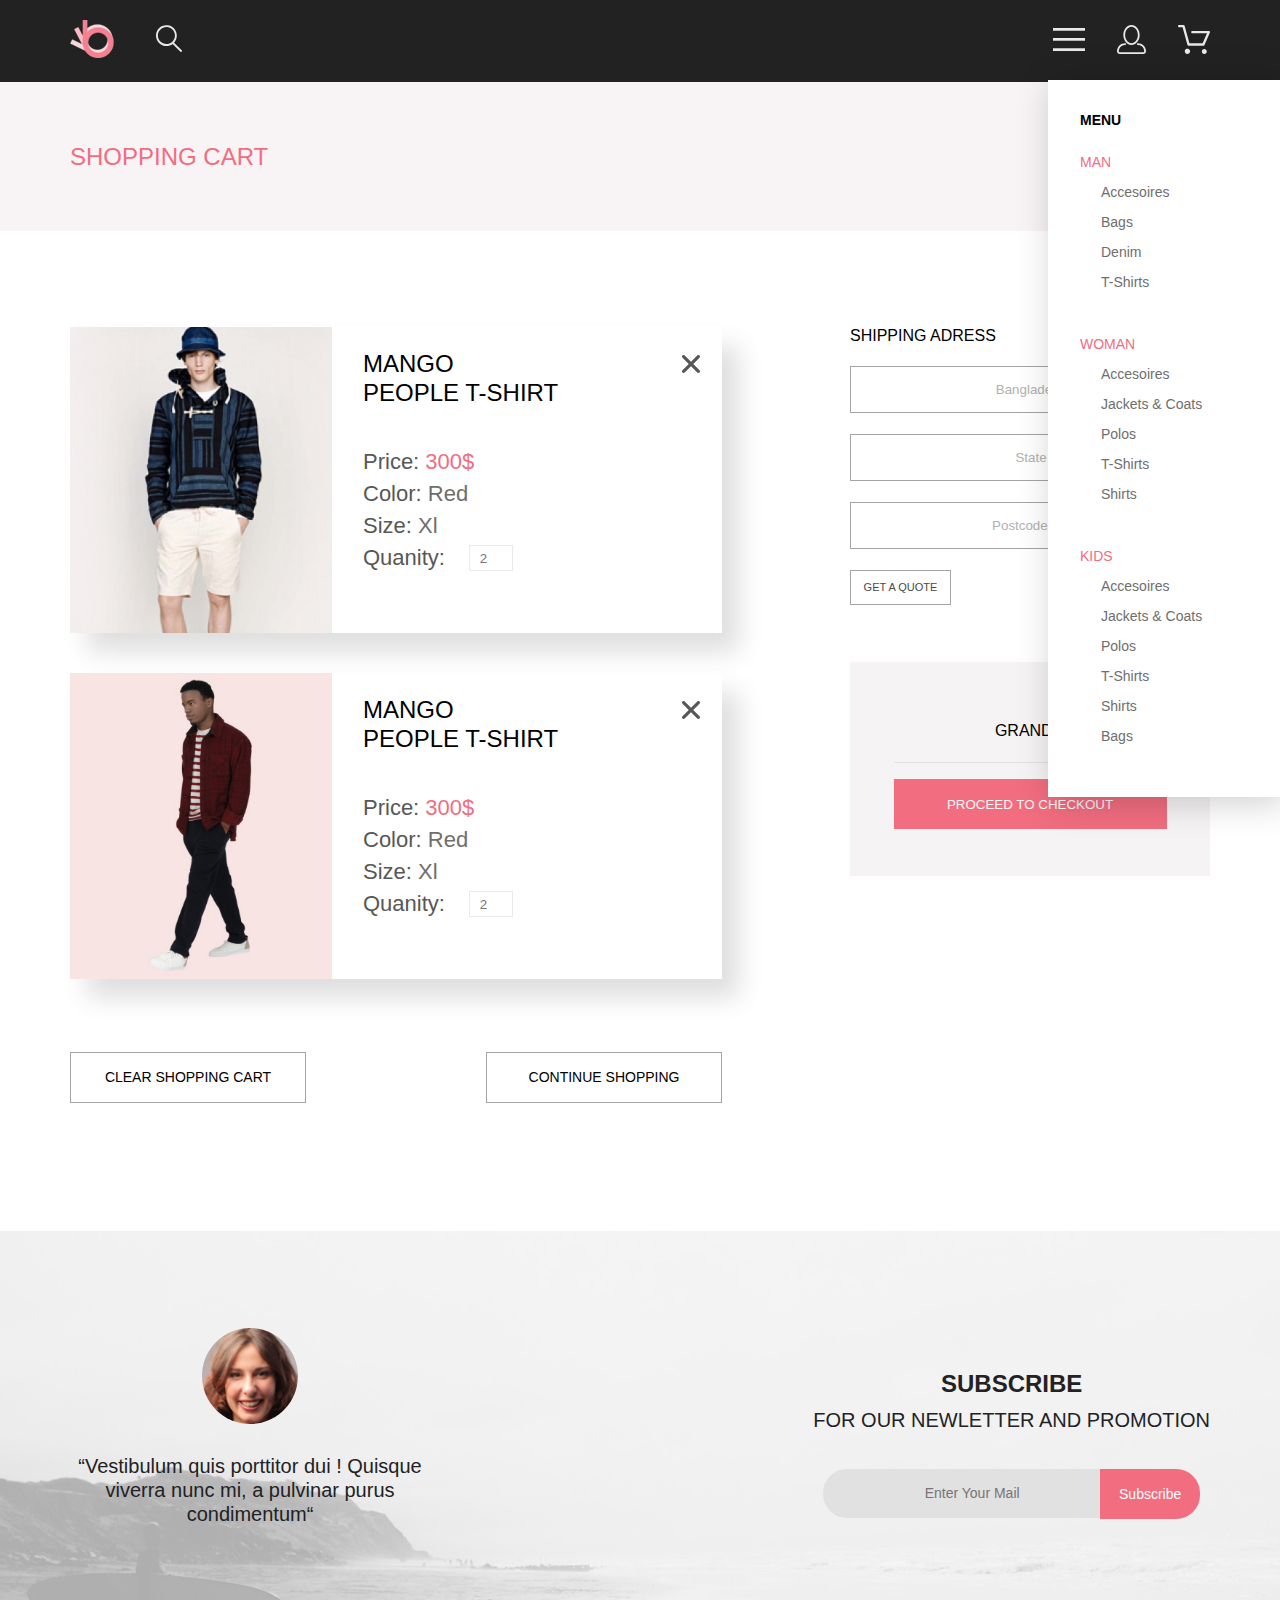
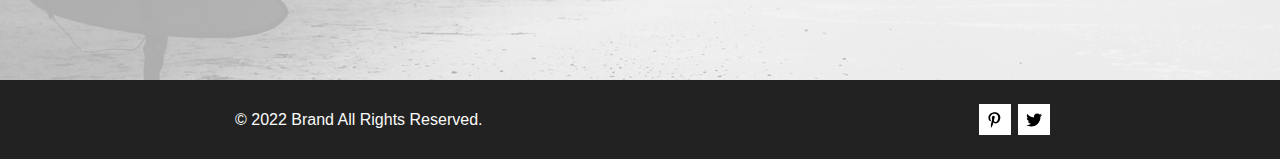
==== cart.html @ 0bb0015e "cart page done" ====
<!DOCTYPE html>
<html lang="en">

<head>
    <meta charset="UTF-8">
    <meta http-equiv="X-UA-Compatible" content="IE=edge">
    <meta name="viewport" content="width=device-width, initial-scale=1.0">
    <title>Cart</title>
    <link rel="stylesheet" href="style.css">
</head>

<body>
    <div class="box-content">
        <header class="header center">
            <div class="header__left"><a href="index.html" class="logo"><img src="img/header_logo.svg" alt=""></a><a
                    href="#" class="search"><img src="img/header_search.svg" alt=""></a></div>
            <div class="header__right">
                <div class="burger-menu-icon"><label for="burger"><img src="img/logo-burger-menu.svg"
                            alt="burger"></label><input id="burger" type="checkbox">
                    <nav class="burger__nav">
                        <h3 class="burger__nav__heading">MENU</h3>
                        <div class="burger__nav__box">
                            <div class="burger__nav__item"><a href="#" class="burger__nav__title">MAN</a></div>
                            <ul class="burger__nav__links-list">
                                <li><a class="burger__nav__link" href="#">Accesoires</a></li>
                                <li><a class="burger__nav__link" href="#">Bags</a></li>
                                <li><a class="burger__nav__link" href="#">Denim</a></li>
                                <li><a class="burger__nav__link" href="#">T-Shirts</a></li>
                            </ul>
                        </div>
                        <div class="burger__nav__box">
                            <div class="burger__nav__item"><a href="#" class="burger__nav__title">WOMAN</a></div>
                            <ul class="burger__nav__links-list">
                                <li><a class="burger__nav__link" href="#">Accesoires</a></li>
                                <li><a class="burger__nav__link" href="#">Jackets & Coats</a></li>
                                <li><a class="burger__nav__link" href="#">Polos</a></li>
                                <li><a class="burger__nav__link" href="#">T-Shirts</a></li>
                                <li><a class="burger__nav__link" href="#">Shirts</a></li>
                            </ul>
                        </div>
                        <div class="burger__nav__box">
                            <div class="burger__nav__item"><a href="#" class="burger__nav__title">KIDS</a></div>
                            <ul class="burger__nav__links-list">
                                <li><a class="burger__nav__link" href="#">Accesoires</a></li>
                                <li><a class="burger__nav__link" href="#">Jackets & Coats</a></li>
                                <li><a class="burger__nav__link" href="#">Polos</a></li>
                                <li><a class="burger__nav__link" href="#">T-Shirts</a></li>
                                <li><a class="burger__nav__link" href="#">Shirts</a></li>
                                <li><a class="burger__nav__link" href="#">Bags</a></li>
                            </ul>
                        </div>
                    </nav>
                </div>
                <div class="account-icon"><img src="img/logo-account.svg" alt="account"></div>
                <div class="basket-icon"><img src="img/logo-basket.svg" alt="basket"></div>
            </div>
        </header>
        <section class="top-head center">
            <h2 class="top-head__title">SHOPPING CART</h2>
        </section>
        <div class="cart__content center">
            <div class="cart__content__left">
                <div class="product__add">
                    <section class="product__add__item"><img width="262px" src="img/product-3.jpg" alt="">
                        <div class="product__add__item__info">
                            <div class="product__add__item__info__title"><a href="#"
                                    class="product__add__item__info__link">MANGO <br>PEOPLE T-SHIRT</a></div>
                            <div class="product__add__item__info__filter">
                                <p class="product__add__item__info__filter__category">Price: <span
                                        class="product__add__item__info__filter__condition-price">300$</span></p>
                                <p class="product__add__item__info__filter__category">Color: <span
                                        class="product__add__item__info__filter__condition">Red</span></p>
                                <p class="product__add__item__info__filter__category">Size: <span
                                        class="product__add__item__info__filter__condition">Xl</span></p>
                                <div class="product__add__item__info__filter__quanity">
                                    <p class="product__add__item__info__filter__category">Quanity:</p><input
                                        class="product__add__item__info__filter__quanity__input" type="number"
                                        placeholder="2">
                                </div>
                            </div>
                        </div><a href="#" class="product__add__item__close"><svg width="18" height="18"
                                viewBox="0 0 18 18" fill="none" xmlns="http://www.w3.org/2000/svg">
                                <path
                                    d="M11.2453 9L17.5302 2.71516C17.8285 2.41741 17.9962 2.01336 17.9966 1.59191C17.997 1.17045 17.8299 0.76611 17.5322 0.467833C17.2344 0.169555 16.8304 0.00177586 16.4089 0.00140366C15.9875 0.00103146 15.5831 0.168097 15.2848 0.465848L9 6.75069L2.71516 0.465848C2.41688 0.167571 2.01233 0 1.5905 0C1.16868 0 0.764125 0.167571 0.465848 0.465848C0.167571 0.764125 0 1.16868 0 1.5905C0 2.01233 0.167571 2.41688 0.465848 2.71516L6.75069 9L0.465848 15.2848C0.167571 15.5831 0 15.9877 0 16.4095C0 16.8313 0.167571 17.2359 0.465848 17.5342C0.764125 17.8324 1.16868 18 1.5905 18C2.01233 18 2.41688 17.8324 2.71516 17.5342L9 11.2493L15.2848 17.5342C15.5831 17.8324 15.9877 18 16.4095 18C16.8313 18 17.2359 17.8324 17.5342 17.5342C17.8324 17.2359 18 16.8313 18 16.4095C18 15.9877 17.8324 15.5831 17.5342 15.2848L11.2453 9Z"
                                    fill="#575757" /></svg></a>
                    </section>
                    <section class="product__add__item"><img src="img/product-2.jpg" alt="">
                        <div class="product__add__item__info">
                            <div class="product__add__item__info__title"><a href="#"
                                    class="product__add__item__info__link">MANGO <br>PEOPLE T-SHIRT</a></div>
                            <div class="product__add__item__info__filter">
                                <p class="product__add__item__info__filter__category">Price: <span
                                        class="product__add__item__info__filter__condition-price">300$</span></p>
                                <p class="product__add__item__info__filter__category">Color: <span
                                        class="product__add__item__info__filter__condition">Red</span></p>
                                <p class="product__add__item__info__filter__category">Size: <span
                                        class="product__add__item__info__filter__condition">Xl</span></p>
                                <div class="product__add__item__info__filter__quanity">
                                    <p class="product__add__item__info__filter__category">Quanity:</p><input
                                        class="product__add__item__info__filter__quanity__input" type="number"
                                        placeholder="2">
                                </div>
                            </div>
                        </div><a href="#" class="product__add__item__close"><svg width="18" height="18"
                                viewBox="0 0 18 18" fill="none" xmlns="http://www.w3.org/2000/svg">
                                <path
                                    d="M11.2453 9L17.5302 2.71516C17.8285 2.41741 17.9962 2.01336 17.9966 1.59191C17.997 1.17045 17.8299 0.76611 17.5322 0.467833C17.2344 0.169555 16.8304 0.00177586 16.4089 0.00140366C15.9875 0.00103146 15.5831 0.168097 15.2848 0.465848L9 6.75069L2.71516 0.465848C2.41688 0.167571 2.01233 0 1.5905 0C1.16868 0 0.764125 0.167571 0.465848 0.465848C0.167571 0.764125 0 1.16868 0 1.5905C0 2.01233 0.167571 2.41688 0.465848 2.71516L6.75069 9L0.465848 15.2848C0.167571 15.5831 0 15.9877 0 16.4095C0 16.8313 0.167571 17.2359 0.465848 17.5342C0.764125 17.8324 1.16868 18 1.5905 18C2.01233 18 2.41688 17.8324 2.71516 17.5342L9 11.2493L15.2848 17.5342C15.5831 17.8324 15.9877 18 16.4095 18C16.8313 18 17.2359 17.8324 17.5342 17.5342C17.8324 17.2359 18 16.8313 18 16.4095C18 15.9877 17.8324 15.5831 17.5342 15.2848L11.2453 9Z"
                                    fill="#575757" /></svg></a>
                    </section>
                </div>
                <div class="cart__content__left__buttons">
                    <div class="cart__content__left__buttons__button">CLEAR SHOPPING CART</div>
                    <div class="cart__content__left__buttons__button">CONTINUE SHOPPING</div>
                </div>
            </div>
            <div class="cart__content__right">
                <section class="address__info">
                    <div class="addres__info__title">SHIPPING ADRESS</div>
                    <input class="address__info__input" type="text" placeholder="Bangladesh">
                    <input class="address__info__input" type="text" placeholder="State">
                    <input class="address__info__input" type="text" placeholder="Postcode/Zip">
                    <button class="address__info__button">GET A QUOTE</button>
                </section>
                <section class="final__score">
                    <div class="final__score__info">
                        <div class="final__score__info__sub__total">
                            <div class="final__score__info__sub__total__text">SUB TOTAL</div>
                            <div class="final__score__info__sub__total__amount">$900</div>
                        </div>
                        <div class="final__score__info__grand__total">
                            <div class="final__score__info__grand__total__text">GRAND TOTAL</div>
                            <div class="final__score__info__grand__total__amount">$900</div>
                        </div>
                    </div>
                    <button class="final__score__button">PROCEED TO CHECKOUT</button>
                </section>
            </div>
        </div>
        <footer class="footer__wrapper">
            <div class="subscribe center">
                <figure class="author"><img class="author_image" src="img/author_img.svg" alt="author">
                    <figcaption>
                        <p class="author__text">“Vestibulum quis porttitor dui ! Quisque viverra nunc mi,
                            a pulvinar purus condimentum“</p>
                    </figcaption>
                </figure>
                <div class="subscribe__info">
                    <h1 class="subscribe__info__title">SUBSCRIBE</h1>
                    <h1 class="subscribe__info__text">FOR OUR NEWLETTER AND PROMOTION</h1>
                    <div class="subscribe__text-field">
                        <div class="subscribe__text-field__group"><input class="subscribe__text-field__input"
                                type="email" required placeholder="Enter Your Mail"><button
                                class="subscribe__text-field__btn" type="button">Subscribe</button></div>
                    </div>
                </div>
            </div>
            <div class="contacts">
                <p class="contacts__copyright">© 2022 Brand All Rights Reserved.</p>
                <div class="contacts__social__icons"><a href="#" class="social__icon_link">
                        <div class="social_icon_background"><svg class="social_icon" width="13" height="16"
                                viewBox="0 0 13 16" fill="none" xmlns="http://www.w3.org/2000/svg">
                                <path
                                    d="M6.7402 0.203125C3.55552 0.203125 0.408081 2.34063 0.408081 5.8C0.408081 8 1.63726 9.25 2.38221 9.25C2.68951 9.25 2.86643 8.3875 2.86643 8.14375C2.86643 7.85313 2.13079 7.23438 2.13079 6.025C2.13079 3.5125 4.03043 1.73125 6.48878 1.73125C8.60259 1.73125 10.167 2.94062 10.167 5.1625C10.167 6.82187 9.50585 9.93437 7.3641 9.93437C6.59121 9.93437 5.93006 9.37187 5.93006 8.56563C5.93006 7.38438 6.74951 6.24062 6.74951 5.02187C6.74951 2.95312 3.83487 3.32812 3.83487 5.82812C3.83487 6.35313 3.90006 6.93437 4.13286 7.4125C3.70451 9.26875 2.82919 12.0344 2.82919 13.9469C2.82919 14.5375 2.91299 15.1188 2.96886 15.7094C3.0744 15.8281 3.02163 15.8156 3.18304 15.7563C4.74744 13.6 4.69157 13.1781 5.39928 10.3562C5.78107 11.0875 6.76814 11.4812 7.55034 11.4812C10.8468 11.4812 12.3274 8.24688 12.3274 5.33125C12.3274 2.22813 9.66415 0.203125 6.7402 0.203125Z"
                                    fill="black" /></svg></div>
                    </a><a href="#" class="social__icon_link">
                        <div class="social_icon_background"><svg class="social_icon" width="17" height="14"
                                viewBox="0 0 17 14" fill="none" xmlns="http://www.w3.org/2000/svg">
                                <path
                                    d="M14.4181 3.74107C14.4281 3.88319 14.4281 4.02535 14.4281 4.16747C14.4281 8.50247 11.1509 13.4974 5.16096 13.4974C3.31558 13.4974 1.60132 12.9593 0.159302 12.0253C0.421495 12.0558 0.673569 12.0659 0.94585 12.0659C2.46851 12.0659 3.8702 11.5482 4.98953 10.6649C3.5576 10.6345 2.3576 9.69031 1.94415 8.39081C2.14585 8.42125 2.34751 8.44156 2.5593 8.44156C2.85172 8.44156 3.14418 8.40094 3.41643 8.32991C1.92401 8.02531 0.80465 6.70553 0.80465 5.11163V5.07103C1.23824 5.31469 1.74249 5.46697 2.2769 5.48725C1.39959 4.89841 0.824826 3.89335 0.824826 2.75628C0.824826 2.14716 0.98614 1.58878 1.26851 1.10147C2.87187 3.09131 5.28195 4.39078 7.98443 4.53294C7.93403 4.28928 7.90376 4.0355 7.90376 3.78169C7.90376 1.97457 9.35586 0.502502 11.1609 0.502502C12.0987 0.502502 12.9457 0.89844 13.5407 1.53803C14.2768 1.39591 14.9827 1.12178 15.6079 0.746159C15.3659 1.5076 14.8516 2.14719 14.176 2.55325C14.8315 2.48222 15.4668 2.29944 16.0516 2.04566C15.608 2.69538 15.0533 3.27403 14.4181 3.74107V3.74107Z"
                                    fill="black" /></svg></div>
                    </a></div>
            </div>
        </footer>
    </div>
</body>

</html>
---- style.css ----
* {
  margin: 0;
  padding: 0;
}

img {
  max-width: 100%;
}

a {
  text-decoration: none;
}

body {
  font-family: "Lato", sans-serif;
}

summary {
  display: block;
}

summary::-webkit-details-marker {
  display: none;
}

.box-content {
  overflow: hidden;
}

.center {
  padding-left: calc(50% - 570px);
  padding-right: calc(50% - 570px);
}

.header {
  background-color: #222;
  padding-top: 20px;
  padding-bottom: 20px;
  display: flex;
  flex-wrap: wrap;
  justify-content: space-between;
  position: relative;
}
.header__left {
  gap: 41px;
  display: flex;
  align-items: center;
}
.header__right {
  display: flex;
  align-items: center;
  gap: 32px;
}

#burger {
  position: absolute;
  left: -999999px;
  visibility: hidden;
}
#burger:checked ~ .burger__nav {
  right: -232px;
}

.burger__nav {
  background: #FFFFFF;
  box-shadow: 6px 4px 35px rgba(0, 0, 0, 0.21);
  width: 232px;
  padding: 32px;
  box-sizing: border-box;
  z-index: 1;
  position: absolute;
  top: 80px;
  right: 0;
  transition: right 0.3s;
}
.burger__nav__heading {
  font-style: normal;
  font-weight: 700;
  font-size: 14px;
  line-height: 17px;
  color: #000;
}
.burger__nav__box {
  padding-top: 24px;
  padding-bottom: 20px;
  display: flex;
  flex-direction: column;
  gap: 12px;
}
.burger__nav__title {
  font-style: normal;
  font-weight: 400;
  font-size: 14px;
  line-height: 17px;
  color: #F16D7F;
}
.burger__nav__links-list {
  list-style-type: none;
  display: flex;
  gap: 12px;
  flex-direction: column;
}
.burger__nav__link {
  font-weight: 400;
  font-size: 14px;
  line-height: 17px;
  color: #6F6E6E;
  padding-left: 21px;
}
.burger__nav__link:hover {
  color: #F16D7F;
}

.top__info {
  padding-left: calc(50% - 800px);
  padding-right: calc(50% - 800px);
  background: #F1E4E6;
  display: flex;
  justify-content: center;
  align-items: center;
  flex-wrap: wrap;
}

.brand-box {
  border-left: 12px solid #F16D7F;
  padding-left: 16px;
}
.brand-box__name {
  font-style: normal;
  font-weight: 900;
  font-size: 48px;
  line-height: 58px;
}
.brand-box__text {
  font-style: normal;
  font-weight: 700;
  font-size: 45px;
  line-height: 58px;
}

.colored {
  color: #F16D7F;
}

.sale__content {
  padding-top: 65px;
  padding-bottom: 96px;
  background: white;
  display: grid;
  grid-template-columns: repeat(3, 1fr);
  gap: 30px;
}

.sale__item {
  height: 260px;
  display: flex;
  flex-direction: column;
  justify-content: center;
}
.sale__item_title {
  font-style: normal;
  font-weight: 400;
  font-size: 16px;
  line-height: 19px;
  text-align: center;
  color: #FFFFFF;
}
.sale__item_info {
  font-style: normal;
  font-weight: 700;
  font-size: 24px;
  line-height: 29px;
  text-align: center;
  color: #F16D7F;
}
.sale__item_big {
  min-height: 180px;
  grid-column: 1/-1;
  display: flex;
  flex-direction: column;
  justify-content: center;
}

.woman {
  background-image: url(img/item_for_woman.svg);
  background-size: cover;
  background-position-x: center;
}

.man {
  background-image: url(img/item_for_men.svg);
  background-size: cover;
  background-position-x: center;
}

.kids {
  background-image: url(img/item_for_kids.svg);
  background-size: cover;
  background-position-x: center;
}

.accesoires {
  background-image: url(img/item_big_accesories.svg);
  background-size: cover;
  background-position-x: center;
}

.products__info {
  display: flex;
  flex-direction: column;
  text-align: center;
}
.products__info__title {
  font-weight: 400;
  font-size: 30px;
  line-height: 36px;
}
.products__info__text {
  font-weight: 400;
  font-size: 14px;
  line-height: 17px;
  color: #9F9F9F;
}

.products__items {
  padding-top: 48px;
  background: white;
  display: grid;
  grid-template-columns: repeat(3, 1fr);
  gap: 30px;
}

.product__box {
  background: #F8F8F8;
  display: flex;
  flex-direction: column;
  position: relative;
}
.product__box:hover::after {
  content: url(img/Hover.svg);
  position: absolute;
}

.product__content {
  display: flex;
  flex-direction: column;
  justify-content: center;
  padding-top: 24.35px;
  padding-bottom: 20px;
  padding-left: 18px;
}
.product__content__name {
  font-weight: 400;
  font-size: 13px;
  line-height: 16px;
  color: #000;
}
.product__content__info {
  margin-top: 12.65px;
  font-weight: 300;
  font-size: 14px;
  line-height: 17px;
  color: #5D5D5D;
}
.product__content__price {
  margin-top: 18px;
  font-weight: 400;
  font-size: 16px;
  line-height: 19px;
  color: #F16D7F;
}

.products__footer {
  display: flex;
  justify-content: center;
  flex-wrap: wrap;
  margin-top: 48.5px;
  margin-bottom: 60.5px;
}

.browse__all__button {
  font-weight: 400;
  font-size: 16px;
  line-height: 19px;
  color: #F16D7F;
  border: 1px solid #FF6A6A;
  background: none;
  width: 212px;
  height: 48px;
  transition: background-color 1s;
}
.browse__all__button:hover {
  background: #F16D7F;
  color: #F8F8F8;
}

.footer__wrapper {
  background-color: #222;
}

.features {
  padding-top: 104px;
  padding-bottom: 104px;
  display: flex;
  flex-wrap: wrap;
  gap: 30px;
  justify-content: center;
}

.feature__item {
  width: 360px;
  display: flex;
  flex-direction: column;
  align-items: center;
  justify-content: space-between;
}
.feature__item__heading {
  font-weight: 400;
  font-size: 19.96px;
  line-height: 24px;
  color: #FBFBFB;
  padding-top: 25px;
}
.feature__item__text {
  font-weight: 300;
  font-size: 14px;
  line-height: 17px;
  text-align: center;
  color: #FBFBFB;
  padding-top: 16px;
}

.subscribe {
  background-image: url(img/photo_subscribe.jpg);
  background-size: cover;
  background-position: center;
  padding-top: 97px;
  padding-bottom: 126px;
  display: flex;
  justify-content: space-between;
  align-items: center;
  flex-wrap: wrap;
}

.author {
  display: flex;
  flex-wrap: wrap;
  flex-direction: column;
}
.author__text {
  height: 100px;
  font-weight: 400;
  font-size: 20px;
  line-height: 24px;
  text-align: center;
  color: #222224;
  margin-top: 30px;
  width: 360px;
}

.subscribe__info {
  display: flex;
  flex-direction: column;
  justify-content: space-between;
  align-items: center;
}
.subscribe__info__title {
  font-weight: 700;
  font-size: 24px;
  line-height: 167.2%;
  text-align: center;
  color: #222224;
}
.subscribe__info__text {
  font-weight: 400;
  font-size: 20px;
  line-height: 167.2%;
  text-align: center;
  color: #222224;
}

.subscribe__text-field__group {
  margin-top: 32px;
  display: flex;
  height: 49px;
}
.subscribe__text-field__input {
  width: 256px;
  font-weight: 400;
  font-size: 14px;
  line-height: 17px;
  padding-left: 21px;
  vertical-align: middle;
  color: #222224;
  border-top-left-radius: 1.5rem;
  border-bottom-left-radius: 1.5rem;
  position: relative;
  z-index: 3;
  background-color: #E1E1E1;
  border: none;
}
.subscribe__text-field__btn {
  height: 50px;
  width: 100px;
  display: inline-block;
  font-weight: 400;
  font-size: 14px;
  line-height: 17px;
  color: #FFFFFF;
  text-align: center;
  vertical-align: middle;
  cursor: pointer;
  -webkit-user-select: none;
  -moz-user-select: none;
  user-select: none;
  background-color: #F16D7F;
  transition: background-color 0.15s ease-in-out;
  position: relative;
  border-top-right-radius: 1.5rem;
  border-bottom-right-radius: 1.5rem;
  border-left-width: 0;
  border: none;
}
.subscribe__text-field__btn:hover {
  background-color: #E05C6E;
}

.contacts {
  display: flex;
  justify-content: space-between;
  margin-left: 235px;
  margin-right: 230px;
  min-height: 79px;
  align-items: center;
}
.contacts__copyright {
  font-weight: 400;
  font-size: 16px;
  line-height: 19px;
  color: #FBFBFB;
  display: flex;
  align-items: center;
}
.contacts__social__icons {
  display: flex;
  gap: 7.3px;
  align-items: center;
}

.icon {
  width: 32px;
  fill: #E1E1E1;
}

.icon:hover path {
  fill: #F16D7F;
}

.social_icon_background {
  width: 32px;
  height: 31px;
  background-color: white;
  display: flex;
  justify-content: center;
  align-items: center;
  transition: background-color 1s;
}

.social_icon {
  fill: black;
}

.social_icon_background:hover {
  background-color: #F16D7F;
}

.social_icon_background:hover .social_icon path {
  fill: white;
}

@media (max-width: 1024px) {
  .page {
    padding-left: calc(50% - 366px);
    padding-right: calc(50% - 366px);
  }
  .header {
    padding-bottom: 18px;
  }
  .header_menu {
    gap: 25px;
  }
  .top__info {
    padding-left: calc(50% - 384px);
    padding-right: calc(50% - 384px);
  }
  .brand__name {
    font-size: 44px;
    line-height: 53px;
  }
  .brand__text {
    font-size: 24px;
    line-height: 25px;
  }
  .sale__content {
    padding-bottom: 110px;
    gap: 20px;
  }
  .sale__item {
    height: 168px;
  }
  .sale__item_big {
    min-height: 116px;
  }
  .products__items {
    padding-top: 73px;
    background: white;
    grid-template-columns: repeat(2, 1fr);
    gap: 16px;
    margin-left: 16px;
    margin-right: 16px;
  }
  .product__content {
    padding-left: 16px;
  }
  .products__footer {
    margin-top: 33px;
    margin-bottom: 71px;
  }
  .features {
    padding-top: 48px;
    padding-bottom: 64px;
    gap: 48px;
    align-content: center;
    flex-direction: column;
  }
  .subscribe {
    min-height: 614px;
    flex-direction: column;
    padding-bottom: 140px;
  }
  .subscribe__info {
    margin-top: 48px;
    margin-bottom: 27px;
  }
  .contacts {
    margin-left: 32px;
    margin-right: 32px;
  }
}
@media (max-width: 767px) {
  .page {
    padding-left: calc(50% - 183.5px);
    padding-right: calc(50% - 183.5px);
  }
  .none {
    margin: 0 auto;
    display: none;
  }
  .top__info {
    padding-top: 148px;
    padding-bottom: 149px;
  }
  .brand__name {
    font-size: 38px;
    line-height: 46px;
  }
  .brand__text {
    font-size: 20px;
    line-height: 25px;
  }
  .sale__content {
    grid-template-columns: repeat(1, 1fr);
    gap: 32px;
    margin-left: 16px;
    margin-right: 16px;
  }
  .sale__item {
    min-height: 247px;
    display: flex;
    flex-direction: column;
    justify-content: center;
  }
  .sale__item_big {
    min-height: 111px;
  }
  .products__items {
    padding-top: 65px;
    grid-template-columns: repeat(1, 1fr);
    gap: 16px;
    margin-left: 8px;
    margin-right: 8px;
  }
  .products__footer {
    margin-top: 41px;
    margin-bottom: 85px;
  }
  .features {
    padding-top: 48px;
    padding-bottom: 81px;
    gap: 47px;
  }
  .feature__item {
    width: 350px;
  }
  .feature__item__heading {
    padding-top: 27px;
  }
  .feature__item__text {
    padding-top: 15px;
  }
  .subscribe {
    min-height: 550px;
    flex-direction: column;
    padding-bottom: 110px;
  }
  .author {
    margin-top: 64px;
  }
  .subscribe__info {
    margin-top: 59px;
    margin-bottom: 22px;
  }
  .subscribe__info__text {
    font-size: 15px;
  }
  .contacts {
    height: 143px;
    padding-top: 43px;
    padding-bottom: 10px;
    flex-direction: column-reverse;
    gap: 40px;
  }
}
.top-head {
  background: #F8F3F4;
  padding-top: 60px;
  padding-bottom: 60px;
  display: flex;
  justify-content: space-between;
  align-items: center;
}
.top-head__title {
  font-style: normal;
  font-weight: 400;
  font-size: 24px;
  line-height: 29px;
  color: #F16D7F;
}

.breadcrumbs__list {
  list-style-type: none;
  display: flex;
  flex-direction: row;
}
.breadcrumbs__list__link {
  font-style: normal;
  font-weight: 300;
  font-size: 14px;
  line-height: 17px;
  color: #636363;
}
.breadcrumbs__list__link:hover {
  color: #F16D7F;
}
.breadcrumbs__list__item {
  white-space: nowrap;
}
.breadcrumbs__list__item::not(:last-child)::after {
  content: "/";
  padding-left: 8px;
  padding-right: 8px;
}
.breadcrumbs__list__item:last-of-type .breadcrumbs__list__link {
  font-weight: bold;
  color: #F16D7F;
}

.filter-sort {
  height: 132px;
  padding-top: 39px;
  box-sizing: border-box;
  position: relative;
  display: flex;
  gap: 30px;
}

.filter {
  padding-top: 13px;
  width: 360px;
  box-sizing: border-box;
  position: relative;
  z-index: 10;
}
.filter__content {
  background-color: #FFFFFF;
  padding: 0px 16px 16px 16px;
}
.filter[open] {
  background: #FFFFFF;
  box-shadow: 6px 4px 35px rgba(0, 0, 0, 0.21);
}
.filter[open] .filter__title {
  color: #F16D7F;
}
.filter[open] path {
  fill: #F16D7F;
}
.filter__summary {
  display: flex;
  align-items: center;
  gap: 11px;
  padding-left: 16px;
}
.filter__title {
  font-style: normal;
  font-weight: 600;
  font-size: 14px;
  line-height: 17px;
  color: #000;
}
.filter__item {
  margin-top: 16px;
}
.filter__heading {
  font-style: normal;
  font-weight: 400;
  font-size: 14px;
  line-height: 17px;
  color: #6F6E6E;
  padding: 8px 11px 11px 11px;
  border-bottom: 1px solid #EBEBEB;
  border-left: 5px solid #F16D7F;
}
.filter__link-box {
  padding: 24px 16px;
  display: flex;
  flex-direction: column;
  gap: 11px;
}
.filter__link {
  font-style: normal;
  font-weight: 400;
  font-size: 14px;
  line-height: 17px;
  color: #6F6E6E;
}
.filter__link:hover {
  color: #F16D7F;
}
.filter__item[open] .filter__heading {
  color: #F16D7F;
}

.sort {
  padding-top: 12px;
  display: flex;
  gap: 18px;
  z-index: 1;
}
.sort__details {
  position: relative;
}
.sort__summary {
  display: flex;
  align-items: center;
  gap: 10px;
}
.sort__title {
  font-style: normal;
  font-weight: 400;
  font-size: 14px;
  line-height: 17px;
  color: #6F6E6E;
}
.sort__box {
  display: flex;
  flex-direction: column;
  gap: 8px;
  background: #FFFFFF;
  box-shadow: 6px 4px 35px rgba(0, 0, 0, 0.21);
  padding: 7px 30px 11px 9px;
  position: absolute;
  left: -9px;
  top: 22px;
}
.sort__check {
  display: flex;
  gap: 9px;
  align-items: center;
  font-family: "Roboto";
  font-style: normal;
  font-weight: 400;
  font-size: 14px;
  line-height: 16px;
  color: #6F6E6E;
}

.product-box {
  display: flex;
  justify-content: center;
  align-items: center;
  flex-wrap: wrap;
  gap: 30px;
}

.pagination {
  padding-top: 48px;
  padding-bottom: 96px;
}

.product {
  width: 360px;
  display: flex;
  flex-direction: column;
  position: relative;
}
.product:hover::after {
  content: url(img/Hover.svg);
  position: absolute;
}
.product__content {
  background-color: #F8F8F8;
  padding: 24px 16px;
  display: flex;
  flex-direction: column;
  gap: 16px;
}
.product__link {
  font-style: normal;
  font-weight: 400;
  font-size: 13px;
  line-height: 16px;
  color: #000;
}
.product__text {
  font-style: normal;
  font-weight: 300;
  font-size: 14px;
  line-height: 17px;
  color: #5D5D5D;
}
.product__price {
  font-style: normal;
  font-weight: 400;
  font-size: 16px;
  line-height: 19px;
  color: #F16D7F;
}

.slider {
  padding-top: 11px;
  padding-bottom: 42px;
  background: #F7F7F7;
  border: 1px solid #EAEAEA;
  display: flex;
  justify-content: center;
}

.forward::after {
  content: url(img/forward.svg);
  top: 50%;
  right: 0;
  position: absolute;
  width: 47px;
  height: 47px;
  background-color: rgba(42, 42, 42, 0.15);
  color: white;
  display: flex;
  justify-content: center;
  align-items: center;
}

.back::before {
  content: url(img/back.svg);
  top: 50%;
  left: 0;
  position: absolute;
  width: 47px;
  height: 47px;
  background-color: rgba(42, 42, 42, 0.15);
  color: white;
  display: flex;
  justify-content: center;
  align-items: center;
}

.box {
  width: 100%;
}

.product__card-box {
  display: flex;
  flex-direction: column;
  align-items: center;
  padding-bottom: 128px;
}

.product__card {
  box-sizing: border-box;
  width: 1140px;
  padding-top: 64px;
  background: #FFFFFF;
  border: 1px solid #EAEAEA;
  display: flex;
  flex-direction: column;
  align-items: center;
  transform: translateY(-64px);
}

.product__card__description {
  width: 641px;
  display: flex;
  flex-direction: column;
  align-items: center;
  border-bottom: 1px solid #EAEAEA;
}
.product__card__description-category {
  box-sizing: border-box;
  font-style: normal;
  font-weight: 300;
  font-size: 14px;
  line-height: 17px;
  color: #F16D7F;
}
.product__card__description-border {
  box-sizing: border-box;
  width: 63px;
  height: 3px;
  background-color: #F16D7F;
  margin-top: 12px;
  margin-bottom: 12px;
}
.product__card__description-brand {
  font-style: normal;
  font-weight: 300;
  font-size: 18px;
  line-height: 22px;
  color: #4D4D4D;
  margin-bottom: 48px;
}
.product__card__description-info {
  width: 555px;
  font-style: normal;
  font-weight: 300;
  font-size: 14px;
  line-height: 17px;
  text-align: center;
  color: #5E5E5E;
  margin-bottom: 32px;
}
.product__card__description-price {
  padding-bottom: 65px;
  font-style: normal;
  font-weight: 300;
  font-size: 24px;
  line-height: 29px;
  color: #F16D7F;
}

.product__card__footer {
  margin-top: 48.5px;
  margin-bottom: 60.5px;
}

.product {
  width: 360px;
  display: flex;
  flex-direction: column;
  position: relative;
}
.product:hover::after {
  content: url(img/Hover.svg);
  position: absolute;
}
.product__content {
  background-color: #F8F8F8;
  padding: 24px 16px;
  display: flex;
  flex-direction: column;
  gap: 16px;
}
.product__link {
  font-style: normal;
  font-weight: 400;
  font-size: 13px;
  line-height: 16px;
  color: #000;
}
.product__text {
  font-style: normal;
  font-weight: 300;
  font-size: 14px;
  line-height: 17px;
  color: #5D5D5D;
}
.product__price {
  font-style: normal;
  font-weight: 400;
  font-size: 16px;
  line-height: 19px;
  color: #F16D7F;
}

.cart__content {
  margin-top: 96px;
  margin-bottom: 128px;
  display: flex;
  gap: 128px;
}

.product__add {
  display: flex;
  flex-direction: column;
  gap: 40px;
}

.product__add__item {
  display: flex;
  flex-wrap: wrap;
  flex-direction: row;
  width: 652px;
  box-shadow: 17px 19px 24px rgba(0, 0, 0, 0.13);
  position: relative;
}
.product__add__item__close {
  position: absolute;
  top: 28px;
  right: 22px;
  transition: fill 1s;
}
.product__add__item__close:hover path {
  fill: #F16D7F;
}
.product__add__item img {
  width: 262px;
}
.product__add__item__info {
  padding: 22px 22px 62px 31px;
}
.product__add__item__info__title {
  margin-bottom: 42px;
}
.product__add__item__info__link {
  font-style: normal;
  font-weight: 400;
  font-size: 24px;
  line-height: 29px;
  color: #000;
}
.product__add__item__info__link:hover {
  color: #F16D7F;
}
.product__add__item__info__filter {
  display: flex;
  flex-wrap: wrap;
  flex-direction: column;
  gap: 6px;
}
.product__add__item__info__filter__category {
  font-style: normal;
  font-weight: 400;
  font-size: 22px;
  line-height: 26px;
  color: #575757;
}
.product__add__item__info__filter__condition-price {
  font-style: normal;
  font-weight: 400;
  font-size: 22px;
  line-height: 26px;
  color: #F16D7F;
}
.product__add__item__info__filter__condition {
  font-style: normal;
  font-weight: 400;
  font-size: 22px;
  line-height: 26px;
  color: #6F6E6E;
}
.product__add__item__info__filter__quanity {
  display: flex;
  flex-direction: row;
  gap: 24px;
}
.product__add__item__info__filter__quanity__input {
  width: 42px;
  height: 24px;
  border: 1px solid #EAEAEA;
}

input::-webkit-input-placeholder {
  text-align: center;
}

.cart__content__left__buttons {
  margin-top: 73px;
  display: flex;
  flex-direction: row;
  flex-wrap: wrap;
  justify-content: space-between;
}
.cart__content__left__buttons__button {
  font-style: normal;
  font-weight: 300;
  font-size: 14px;
  line-height: 17px;
  color: #000;
  width: 234px;
  height: 49px;
  background-color: white;
  border: 1px solid #A4A4A4;
  display: flex;
  align-items: center;
  justify-content: center;
  transition: background-color 0.15s ease-in-out;
}
.cart__content__left__buttons__button:hover {
  background: #4A4A4A;
  color: #F8F8F8;
}

.address__info {
  display: flex;
  flex-direction: column;
  gap: 21px;
}
.address__info__title {
  font-style: normal;
  font-weight: 300;
  font-size: 16px;
  line-height: 19px;
}
.address__info__input {
  width: 360px;
  height: 45px;
  border: 1px solid #A4A4A4;
  color: #000;
}
.address__info__input::-moz-placeholder {
  color: #B1B1B1;
}
.address__info__input::placeholder {
  color: #B1B1B1;
}
.address__info__button {
  font-style: normal;
  font-weight: 300;
  font-size: 11px;
  line-height: 13px;
  color: #4A4A4A;
  width: 101px;
  height: 35px;
  background-color: white;
  border: 1px solid #A4A4A4;
  text-align: center;
  vertical-align: middle;
  transition: background-color 0.15s ease-in-out;
}
.address__info__button:hover {
  background: #4A4A4A;
  color: #F8F8F8;
}

.final__score {
  margin-top: 57px;
  width: 360px;
  height: 214px;
  background: #F5F3F3;
  display: flex;
  flex-direction: column;
  align-items: center;
}
.final__score__info {
  display: flex;
  flex-direction: column;
  gap: 8px;
  padding-top: 39px;
  padding-bottom: 21px;
  border-bottom: 1px solid #E2E2E2;
  width: 273px;
}
.final__score__info__sub__total {
  display: flex;
  flex-direction: row;
  gap: 24px;
  justify-content: flex-end;
}
.final__score__info__sub__total__text {
  font-style: normal;
  font-weight: 400;
  font-size: 11px;
  line-height: 13px;
  color: #4A4A4A;
}
.final__score__info__sub__total__amount {
  font-style: normal;
  font-weight: 400;
  font-size: 11px;
  line-height: 13px;
  color: #4A4A4A;
}
.final__score__info__grand__total {
  display: flex;
  flex-direction: row;
  gap: 24px;
  justify-content: flex-end;
}
.final__score__info__grand__total__score {
  font-style: normal;
  font-weight: 300;
  font-size: 16px;
  line-height: 19px;
  color: #000;
}
.final__score__info__grand__total__amount {
  font-style: normal;
  font-weight: 300;
  font-size: 16px;
  line-height: 19px;
  color: #F16D7F;
}
.final__score__button {
  margin-top: 16px;
  width: 273px;
  height: 50px;
  background-color: #F16D7F;
  color: #F8F8F8;
  text-align: center;
  vertical-align: middle;
  transition: background-color 0.15s ease-in-out;
  border: none;
}
.final__score__button:hover {
  background-color: #E05C6E;
}/*# sourceMappingURL=style.css.map */
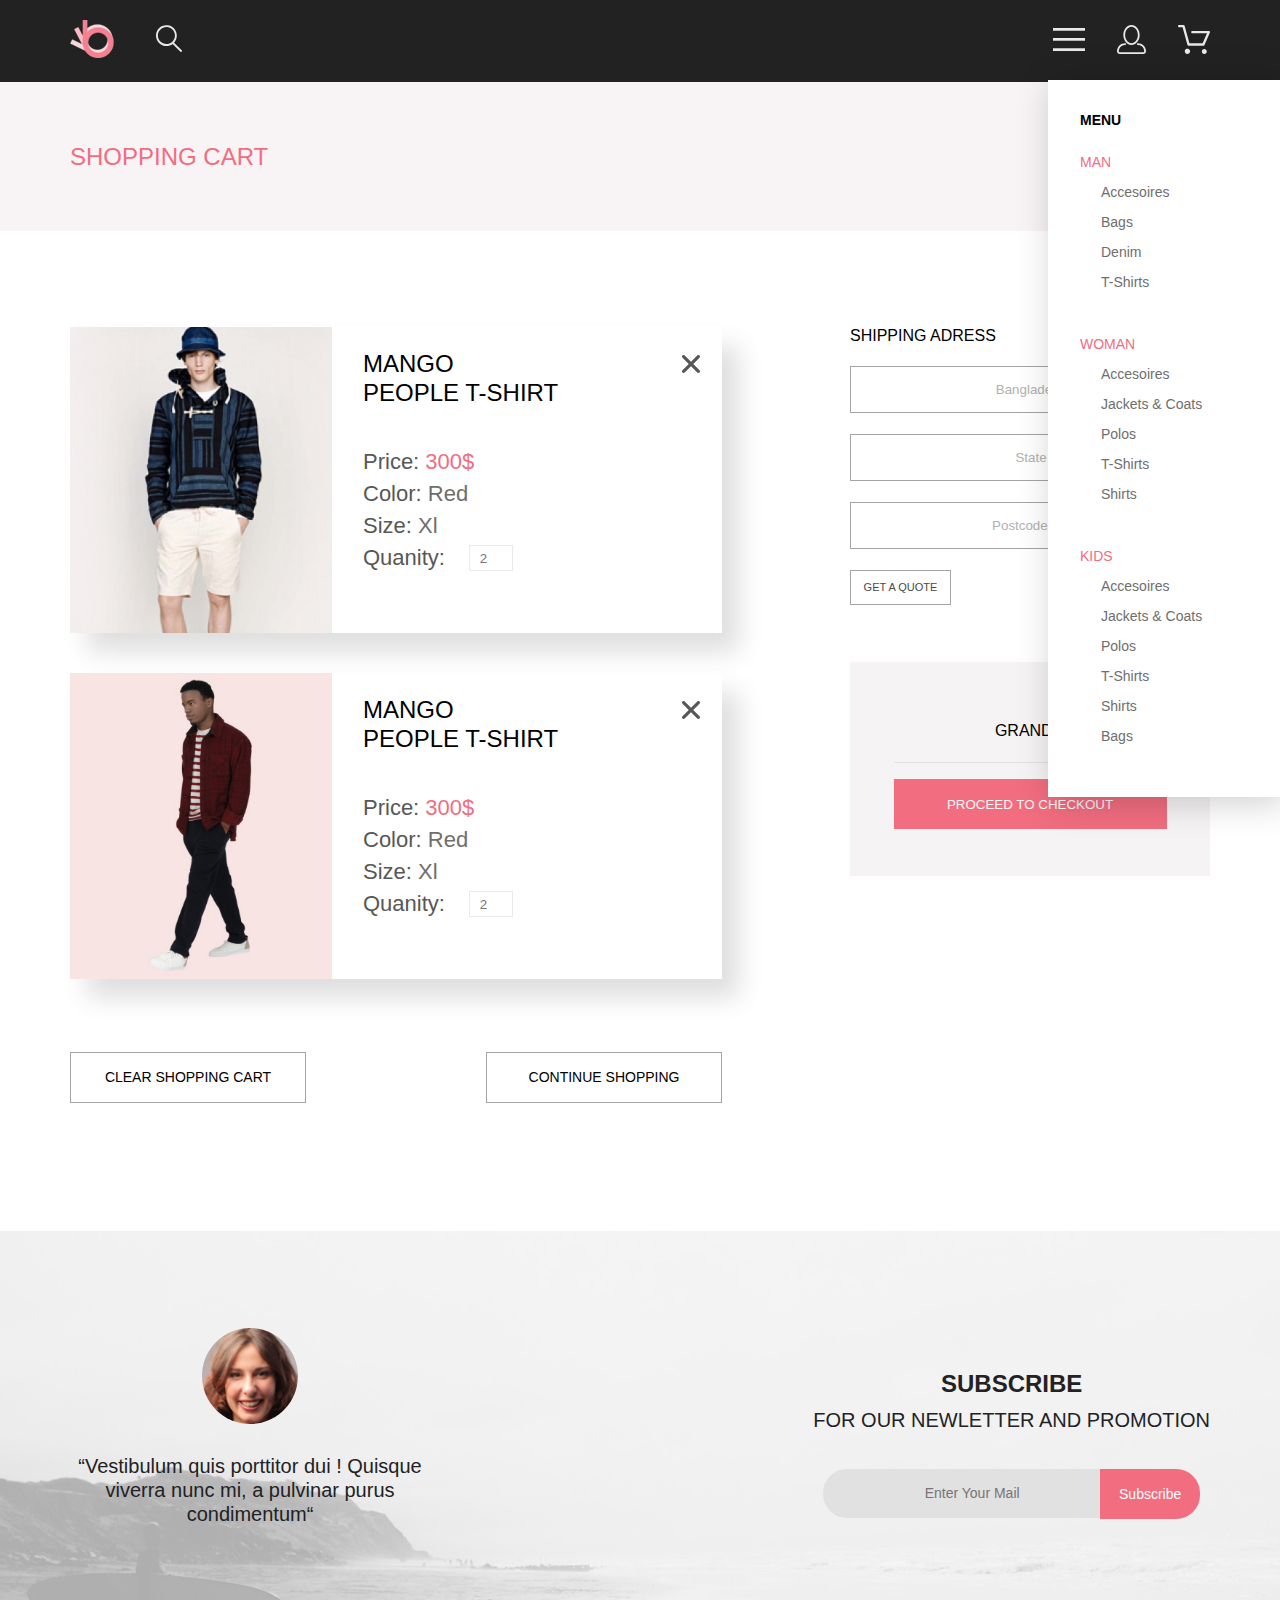
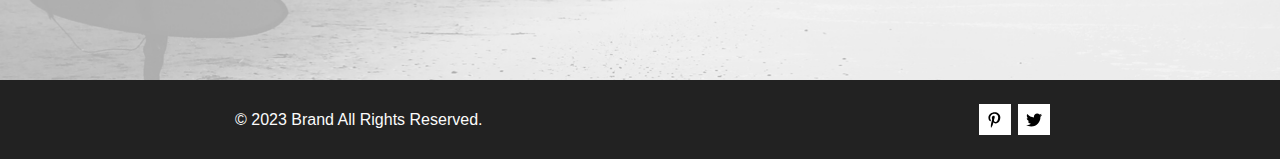
==== commit 5cff8c32: "year  in copyright is changed" ====
--- a/cart.html
+++ b/cart.html
@@ -155,7 +155,7 @@
                 </div>
             </div>
             <div class="contacts">
-                <p class="contacts__copyright">© 2022 Brand All Rights Reserved.</p>
+                <p class="contacts__copyright">© 2023 Brand All Rights Reserved.</p>
                 <div class="contacts__social__icons"><a href="#" class="social__icon_link">
                         <div class="social_icon_background"><svg class="social_icon" width="13" height="16"
                                 viewBox="0 0 13 16" fill="none" xmlns="http://www.w3.org/2000/svg">
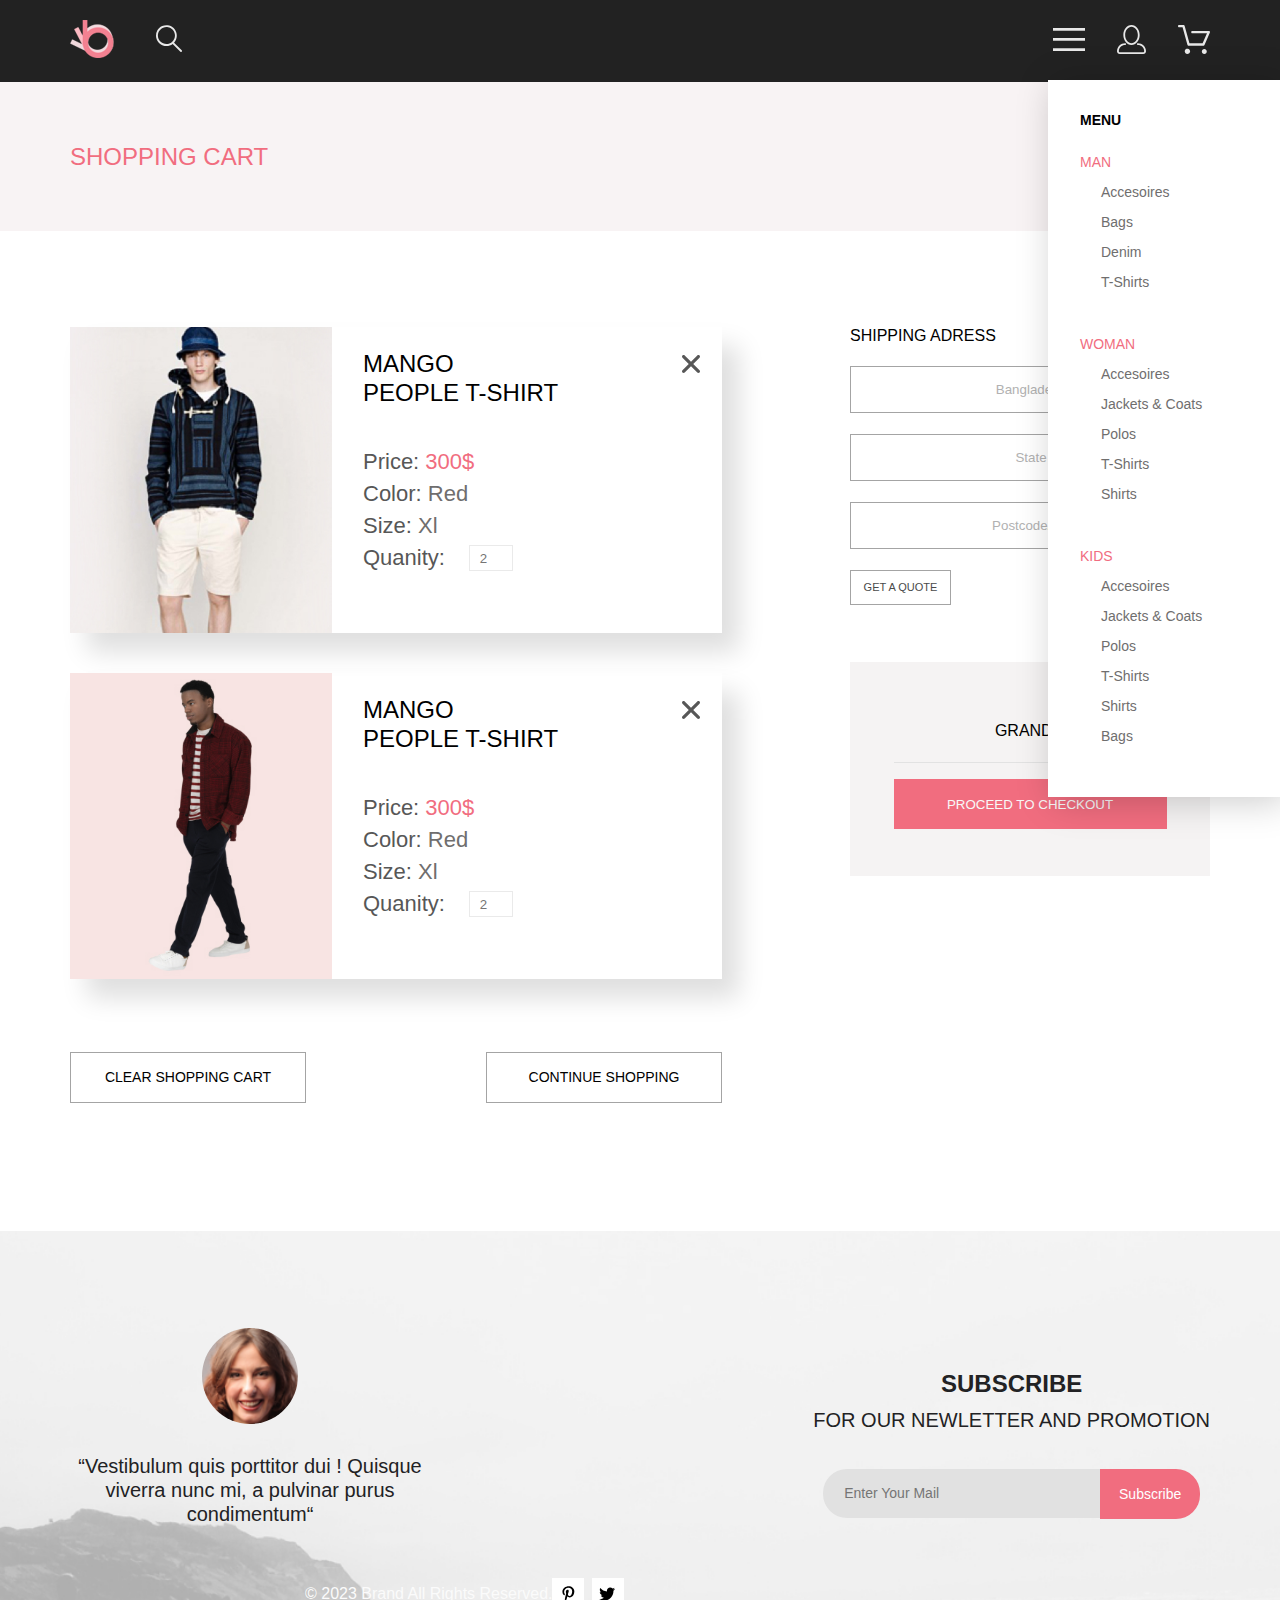
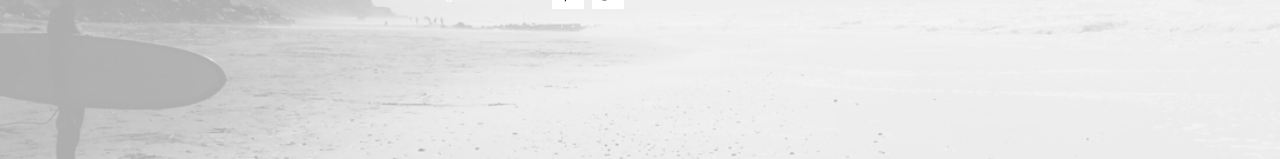
==== commit 7e508cb4: "pajes transitions added" ====
--- a/cart.html
+++ b/cart.html
@@ -12,15 +12,17 @@
 <body>
     <div class="box-content">
         <header class="header center">
-            <div class="header__left"><a href="index.html" class="logo"><img src="img/header_logo.svg" alt=""></a><a
-                    href="#" class="search"><img src="img/header_search.svg" alt=""></a></div>
+            <div class="header__left"><a href="index.html" class="logo"><img src="img/header_logo.svg" alt="logo"></a><a
+                    href="#" class="search"><img src="img/header_search.svg" alt="search icon"></a></div>
             <div class="header__right">
                 <div class="burger-menu-icon"><label for="burger"><img src="img/logo-burger-menu.svg"
                             alt="burger"></label><input id="burger" type="checkbox">
                     <nav class="burger__nav">
                         <h3 class="burger__nav__heading">MENU</h3>
                         <div class="burger__nav__box">
-                            <div class="burger__nav__item"><a href="#" class="burger__nav__title">MAN</a></div>
+                            <div class="burger__nav__item">
+                                <a href="catalog.html" class="burger__nav__title">MAN</a>
+                            </div>
                             <ul class="burger__nav__links-list">
                                 <li><a class="burger__nav__link" href="#">Accesoires</a></li>
                                 <li><a class="burger__nav__link" href="#">Bags</a></li>
@@ -29,7 +31,9 @@
                             </ul>
                         </div>
                         <div class="burger__nav__box">
-                            <div class="burger__nav__item"><a href="#" class="burger__nav__title">WOMAN</a></div>
+                            <div class="burger__nav__item">
+                                <a href="catalog.html" class="burger__nav__title">WOMAN</a>
+                            </div>
                             <ul class="burger__nav__links-list">
                                 <li><a class="burger__nav__link" href="#">Accesoires</a></li>
                                 <li><a class="burger__nav__link" href="#">Jackets & Coats</a></li>
@@ -39,7 +43,9 @@
                             </ul>
                         </div>
                         <div class="burger__nav__box">
-                            <div class="burger__nav__item"><a href="#" class="burger__nav__title">KIDS</a></div>
+                            <div class="burger__nav__item">
+                                <a href="catalog.html" class="burger__nav__title">KIDS</a>
+                            </div>
                             <ul class="burger__nav__links-list">
                                 <li><a class="burger__nav__link" href="#">Accesoires</a></li>
                                 <li><a class="burger__nav__link" href="#">Jackets & Coats</a></li>
@@ -49,10 +55,11 @@
                                 <li><a class="burger__nav__link" href="#">Bags</a></li>
                             </ul>
                         </div>
+
                     </nav>
                 </div>
-                <div class="account-icon"><img src="img/logo-account.svg" alt="account"></div>
-                <div class="basket-icon"><img src="img/logo-basket.svg" alt="basket"></div>
+                <a class="account-icon" href="registration.html"><img src="img/logo-account.svg" alt="account"></a>
+                <a class="basket-icon" href="cart.html"><img src="img/logo-basket.svg" alt="basket"></a>
             </div>
         </header>
         <section class="top-head center">
@@ -63,7 +70,7 @@
                 <div class="product__add">
                     <section class="product__add__item"><img width="262px" src="img/product-3.jpg" alt="">
                         <div class="product__add__item__info">
-                            <div class="product__add__item__info__title"><a href="#"
+                            <div class="product__add__item__info__title"><a href="product.html"
                                     class="product__add__item__info__link">MANGO <br>PEOPLE T-SHIRT</a></div>
                             <div class="product__add__item__info__filter">
                                 <p class="product__add__item__info__filter__category">Price: <span
@@ -86,7 +93,7 @@
                     </section>
                     <section class="product__add__item"><img src="img/product-2.jpg" alt="">
                         <div class="product__add__item__info">
-                            <div class="product__add__item__info__title"><a href="#"
+                            <div class="product__add__item__info__title"><a href="product.html"
                                     class="product__add__item__info__link">MANGO <br>PEOPLE T-SHIRT</a></div>
                             <div class="product__add__item__info__filter">
                                 <p class="product__add__item__info__filter__category">Price: <span
@@ -148,28 +155,27 @@
                     <h1 class="subscribe__info__title">SUBSCRIBE</h1>
                     <h1 class="subscribe__info__text">FOR OUR NEWLETTER AND PROMOTION</h1>
                     <div class="subscribe__text-field">
-                        <div class="subscribe__text-field__group"><input class="subscribe__text-field__input"
+                        <form class="subscribe__text-field__group"><input class="subscribe__text-field__input"
                                 type="email" required placeholder="Enter Your Mail"><button
-                                class="subscribe__text-field__btn" type="button">Subscribe</button></div>
+                                class="subscribe__text-field__btn" type="button">Subscribe</button></form>
                     </div>
                 </div>
-            </div>
-            <div class="contacts">
-                <p class="contacts__copyright">© 2023 Brand All Rights Reserved.</p>
-                <div class="contacts__social__icons"><a href="#" class="social__icon_link">
-                        <div class="social_icon_background"><svg class="social_icon" width="13" height="16"
-                                viewBox="0 0 13 16" fill="none" xmlns="http://www.w3.org/2000/svg">
-                                <path
-                                    d="M6.7402 0.203125C3.55552 0.203125 0.408081 2.34063 0.408081 5.8C0.408081 8 1.63726 9.25 2.38221 9.25C2.68951 9.25 2.86643 8.3875 2.86643 8.14375C2.86643 7.85313 2.13079 7.23438 2.13079 6.025C2.13079 3.5125 4.03043 1.73125 6.48878 1.73125C8.60259 1.73125 10.167 2.94062 10.167 5.1625C10.167 6.82187 9.50585 9.93437 7.3641 9.93437C6.59121 9.93437 5.93006 9.37187 5.93006 8.56563C5.93006 7.38438 6.74951 6.24062 6.74951 5.02187C6.74951 2.95312 3.83487 3.32812 3.83487 5.82812C3.83487 6.35313 3.90006 6.93437 4.13286 7.4125C3.70451 9.26875 2.82919 12.0344 2.82919 13.9469C2.82919 14.5375 2.91299 15.1188 2.96886 15.7094C3.0744 15.8281 3.02163 15.8156 3.18304 15.7563C4.74744 13.6 4.69157 13.1781 5.39928 10.3562C5.78107 11.0875 6.76814 11.4812 7.55034 11.4812C10.8468 11.4812 12.3274 8.24688 12.3274 5.33125C12.3274 2.22813 9.66415 0.203125 6.7402 0.203125Z"
-                                    fill="black" /></svg></div>
-                    </a><a href="#" class="social__icon_link">
-                        <div class="social_icon_background"><svg class="social_icon" width="17" height="14"
-                                viewBox="0 0 17 14" fill="none" xmlns="http://www.w3.org/2000/svg">
-                                <path
-                                    d="M14.4181 3.74107C14.4281 3.88319 14.4281 4.02535 14.4281 4.16747C14.4281 8.50247 11.1509 13.4974 5.16096 13.4974C3.31558 13.4974 1.60132 12.9593 0.159302 12.0253C0.421495 12.0558 0.673569 12.0659 0.94585 12.0659C2.46851 12.0659 3.8702 11.5482 4.98953 10.6649C3.5576 10.6345 2.3576 9.69031 1.94415 8.39081C2.14585 8.42125 2.34751 8.44156 2.5593 8.44156C2.85172 8.44156 3.14418 8.40094 3.41643 8.32991C1.92401 8.02531 0.80465 6.70553 0.80465 5.11163V5.07103C1.23824 5.31469 1.74249 5.46697 2.2769 5.48725C1.39959 4.89841 0.824826 3.89335 0.824826 2.75628C0.824826 2.14716 0.98614 1.58878 1.26851 1.10147C2.87187 3.09131 5.28195 4.39078 7.98443 4.53294C7.93403 4.28928 7.90376 4.0355 7.90376 3.78169C7.90376 1.97457 9.35586 0.502502 11.1609 0.502502C12.0987 0.502502 12.9457 0.89844 13.5407 1.53803C14.2768 1.39591 14.9827 1.12178 15.6079 0.746159C15.3659 1.5076 14.8516 2.14719 14.176 2.55325C14.8315 2.48222 15.4668 2.29944 16.0516 2.04566C15.608 2.69538 15.0533 3.27403 14.4181 3.74107V3.74107Z"
-                                    fill="black" /></svg></div>
-                    </a></div>
-            </div>
+                <div class="contacts">
+                    <p class="contacts__copyright">© 2023 Brand All Rights Reserved.</p>
+                    <div class="contacts__social__icons"><a href="#" class="social__icon_link">
+                            <div class="social_icon_background"><svg class="social_icon" width="13" height="16"
+                                    viewBox="0 0 13 16" fill="none" xmlns="http://www.w3.org/2000/svg">
+                                    <path
+                                        d="M6.7402 0.203125C3.55552 0.203125 0.408081 2.34063 0.408081 5.8C0.408081 8 1.63726 9.25 2.38221 9.25C2.68951 9.25 2.86643 8.3875 2.86643 8.14375C2.86643 7.85313 2.13079 7.23438 2.13079 6.025C2.13079 3.5125 4.03043 1.73125 6.48878 1.73125C8.60259 1.73125 10.167 2.94062 10.167 5.1625C10.167 6.82187 9.50585 9.93437 7.3641 9.93437C6.59121 9.93437 5.93006 9.37187 5.93006 8.56563C5.93006 7.38438 6.74951 6.24062 6.74951 5.02187C6.74951 2.95312 3.83487 3.32812 3.83487 5.82812C3.83487 6.35313 3.90006 6.93437 4.13286 7.4125C3.70451 9.26875 2.82919 12.0344 2.82919 13.9469C2.82919 14.5375 2.91299 15.1188 2.96886 15.7094C3.0744 15.8281 3.02163 15.8156 3.18304 15.7563C4.74744 13.6 4.69157 13.1781 5.39928 10.3562C5.78107 11.0875 6.76814 11.4812 7.55034 11.4812C10.8468 11.4812 12.3274 8.24688 12.3274 5.33125C12.3274 2.22813 9.66415 0.203125 6.7402 0.203125Z"
+                                        fill="black" /></svg></div>
+                        </a><a href="#" class="social__icon_link">
+                            <div class="social_icon_background"><svg class="social_icon" width="17" height="14"
+                                    viewBox="0 0 17 14" fill="none" xmlns="http://www.w3.org/2000/svg">
+                                    <path
+                                        d="M14.4181 3.74107C14.4281 3.88319 14.4281 4.02535 14.4281 4.16747C14.4281 8.50247 11.1509 13.4974 5.16096 13.4974C3.31558 13.4974 1.60132 12.9593 0.159302 12.0253C0.421495 12.0558 0.673569 12.0659 0.94585 12.0659C2.46851 12.0659 3.8702 11.5482 4.98953 10.6649C3.5576 10.6345 2.3576 9.69031 1.94415 8.39081C2.14585 8.42125 2.34751 8.44156 2.5593 8.44156C2.85172 8.44156 3.14418 8.40094 3.41643 8.32991C1.92401 8.02531 0.80465 6.70553 0.80465 5.11163V5.07103C1.23824 5.31469 1.74249 5.46697 2.2769 5.48725C1.39959 4.89841 0.824826 3.89335 0.824826 2.75628C0.824826 2.14716 0.98614 1.58878 1.26851 1.10147C2.87187 3.09131 5.28195 4.39078 7.98443 4.53294C7.93403 4.28928 7.90376 4.0355 7.90376 3.78169C7.90376 1.97457 9.35586 0.502502 11.1609 0.502502C12.0987 0.502502 12.9457 0.89844 13.5407 1.53803C14.2768 1.39591 14.9827 1.12178 15.6079 0.746159C15.3659 1.5076 14.8516 2.14719 14.176 2.55325C14.8315 2.48222 15.4668 2.29944 16.0516 2.04566C15.608 2.69538 15.0533 3.27403 14.4181 3.74107V3.74107Z"
+                                        fill="black" /></svg></div>
+                        </a></div>
+                </div>
         </footer>
     </div>
 </body>
--- a/style.css
+++ b/style.css
@@ -398,6 +398,12 @@
   z-index: 3;
   background-color: #E1E1E1;
   border: none;
+}
+.subscribe__text-field__input::-moz-placeholder {
+  text-align: left;
+}
+.subscribe__text-field__input::placeholder {
+  text-align: left;
 }
 .subscribe__text-field__btn {
   height: 50px;
@@ -665,7 +671,7 @@
 .breadcrumbs__list__item {
   white-space: nowrap;
 }
-.breadcrumbs__list__item::not(:last-child)::after {
+.breadcrumbs__list__item:not(:last-child)::after {
   content: "/";
   padding-left: 8px;
   padding-right: 8px;
@@ -1232,4 +1238,56 @@
 }
 .final__score__button:hover {
   background-color: #E05C6E;
+}
+
+.user__info {
+  padding-top: 64px;
+}
+.user__info__title {
+  font-style: normal;
+  font-weight: 300;
+  font-size: 16px;
+  line-height: 19px;
+  color: #000;
+  margin-bottom: 21px;
+}
+.user__info__name {
+  display: flex;
+  flex-direction: column;
+  gap: 21px;
+}
+.user__info__name__input {
+  width: 358px;
+  height: 44px;
+  border: 1px solid #A4A4A4;
+  padding: 0px 16px;
+}
+.user__info__name__input::-moz-placeholder {
+  text-align: left;
+  color: #B1B1B1;
+}
+.user__info__name__input::placeholder {
+  text-align: left;
+  color: #B1B1B1;
+}
+
+.user__info__gender input[type=checkbox],
+.user__info__gender input[type=radio] {
+  display: none;
+}
+.user__info__gender input[type=radio] + label span {
+  border: 1px solid #A4A4A4;
+  border-radius: 50%;
+  font-size: 40pt;
+  display: inline-block;
+  width: 17px;
+  height: 17px;
+  line-height: 0.35em;
+  margin: 4px 8px 8px 8px;
+  padding: 2px;
+  text-align: center;
+  vertical-align: middle;
+}
+.user__info__gender input[type=radio]:checked + label span {
+  background: #4A4A4A;
 }/*# sourceMappingURL=style.css.map */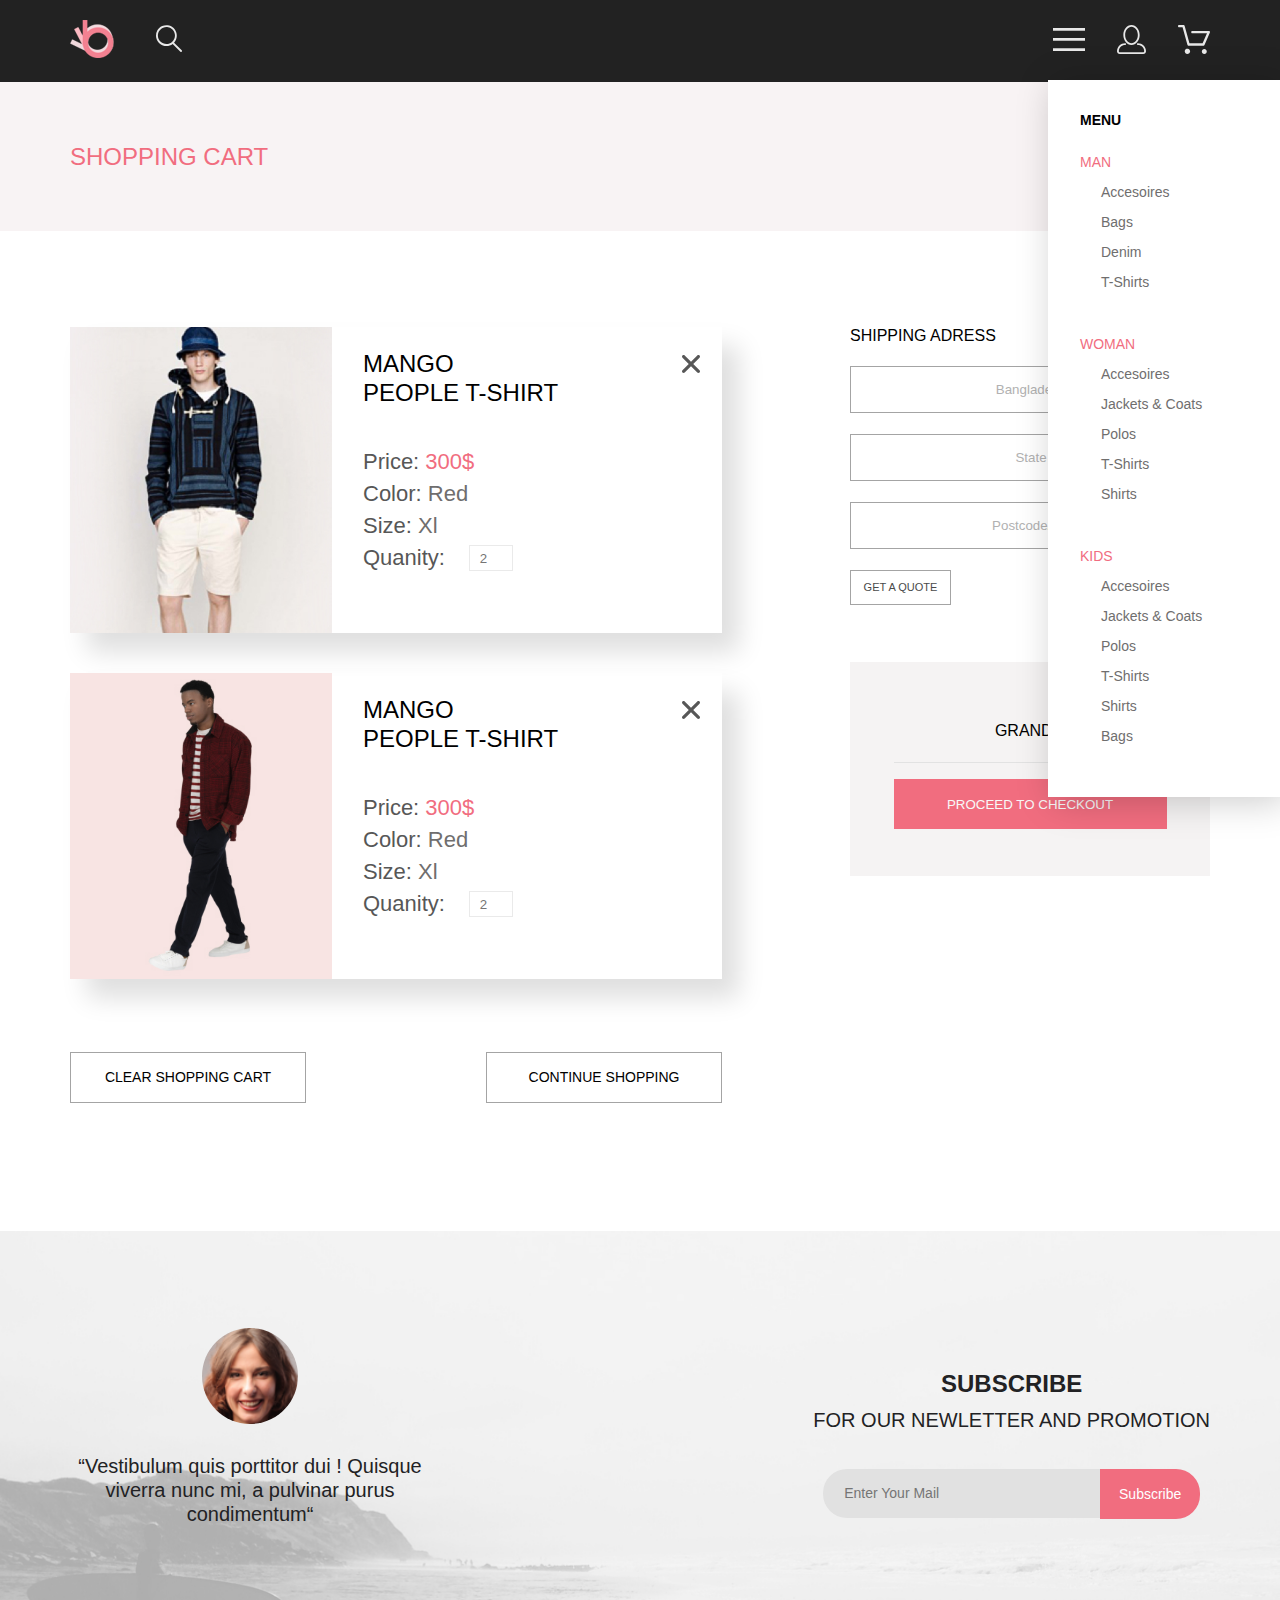
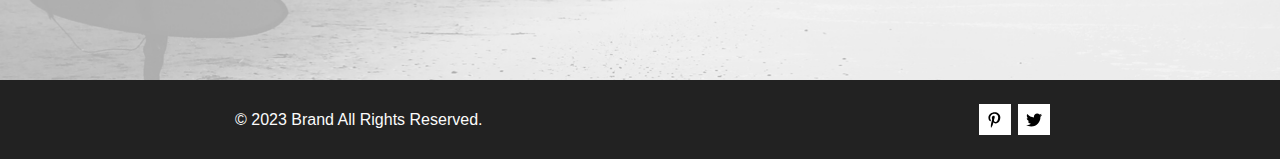
==== commit 36ddcbde: "@media(max-width: 1024px) for cart.html and registration.html" ====
--- a/cart.html
+++ b/cart.html
@@ -160,22 +160,25 @@
                                 class="subscribe__text-field__btn" type="button">Subscribe</button></form>
                     </div>
                 </div>
-                <div class="contacts">
-                    <p class="contacts__copyright">© 2023 Brand All Rights Reserved.</p>
-                    <div class="contacts__social__icons"><a href="#" class="social__icon_link">
-                            <div class="social_icon_background"><svg class="social_icon" width="13" height="16"
-                                    viewBox="0 0 13 16" fill="none" xmlns="http://www.w3.org/2000/svg">
-                                    <path
-                                        d="M6.7402 0.203125C3.55552 0.203125 0.408081 2.34063 0.408081 5.8C0.408081 8 1.63726 9.25 2.38221 9.25C2.68951 9.25 2.86643 8.3875 2.86643 8.14375C2.86643 7.85313 2.13079 7.23438 2.13079 6.025C2.13079 3.5125 4.03043 1.73125 6.48878 1.73125C8.60259 1.73125 10.167 2.94062 10.167 5.1625C10.167 6.82187 9.50585 9.93437 7.3641 9.93437C6.59121 9.93437 5.93006 9.37187 5.93006 8.56563C5.93006 7.38438 6.74951 6.24062 6.74951 5.02187C6.74951 2.95312 3.83487 3.32812 3.83487 5.82812C3.83487 6.35313 3.90006 6.93437 4.13286 7.4125C3.70451 9.26875 2.82919 12.0344 2.82919 13.9469C2.82919 14.5375 2.91299 15.1188 2.96886 15.7094C3.0744 15.8281 3.02163 15.8156 3.18304 15.7563C4.74744 13.6 4.69157 13.1781 5.39928 10.3562C5.78107 11.0875 6.76814 11.4812 7.55034 11.4812C10.8468 11.4812 12.3274 8.24688 12.3274 5.33125C12.3274 2.22813 9.66415 0.203125 6.7402 0.203125Z"
-                                        fill="black" /></svg></div>
-                        </a><a href="#" class="social__icon_link">
-                            <div class="social_icon_background"><svg class="social_icon" width="17" height="14"
-                                    viewBox="0 0 17 14" fill="none" xmlns="http://www.w3.org/2000/svg">
-                                    <path
-                                        d="M14.4181 3.74107C14.4281 3.88319 14.4281 4.02535 14.4281 4.16747C14.4281 8.50247 11.1509 13.4974 5.16096 13.4974C3.31558 13.4974 1.60132 12.9593 0.159302 12.0253C0.421495 12.0558 0.673569 12.0659 0.94585 12.0659C2.46851 12.0659 3.8702 11.5482 4.98953 10.6649C3.5576 10.6345 2.3576 9.69031 1.94415 8.39081C2.14585 8.42125 2.34751 8.44156 2.5593 8.44156C2.85172 8.44156 3.14418 8.40094 3.41643 8.32991C1.92401 8.02531 0.80465 6.70553 0.80465 5.11163V5.07103C1.23824 5.31469 1.74249 5.46697 2.2769 5.48725C1.39959 4.89841 0.824826 3.89335 0.824826 2.75628C0.824826 2.14716 0.98614 1.58878 1.26851 1.10147C2.87187 3.09131 5.28195 4.39078 7.98443 4.53294C7.93403 4.28928 7.90376 4.0355 7.90376 3.78169C7.90376 1.97457 9.35586 0.502502 11.1609 0.502502C12.0987 0.502502 12.9457 0.89844 13.5407 1.53803C14.2768 1.39591 14.9827 1.12178 15.6079 0.746159C15.3659 1.5076 14.8516 2.14719 14.176 2.55325C14.8315 2.48222 15.4668 2.29944 16.0516 2.04566C15.608 2.69538 15.0533 3.27403 14.4181 3.74107V3.74107Z"
-                                        fill="black" /></svg></div>
-                        </a></div>
-                </div>
+            </div>
+            <div class="contacts">
+                <p class="contacts__copyright">© 2023 Brand All Rights Reserved.</p>
+                <div class="contacts__social__icons"><a href="#" class="social__icon_link">
+                        <div class="social_icon_background"><svg class="social_icon" width="13" height="16"
+                                viewBox="0 0 13 16" fill="none" xmlns="http://www.w3.org/2000/svg">
+                                <path
+                                    d="M6.7402 0.203125C3.55552 0.203125 0.408081 2.34063 0.408081 5.8C0.408081 8 1.63726 9.25 2.38221 9.25C2.68951 9.25 2.86643 8.3875 2.86643 8.14375C2.86643 7.85313 2.13079 7.23438 2.13079 6.025C2.13079 3.5125 4.03043 1.73125 6.48878 1.73125C8.60259 1.73125 10.167 2.94062 10.167 5.1625C10.167 6.82187 9.50585 9.93437 7.3641 9.93437C6.59121 9.93437 5.93006 9.37187 5.93006 8.56563C5.93006 7.38438 6.74951 6.24062 6.74951 5.02187C6.74951 2.95312 3.83487 3.32812 3.83487 5.82812C3.83487 6.35313 3.90006 6.93437 4.13286 7.4125C3.70451 9.26875 2.82919 12.0344 2.82919 13.9469C2.82919 14.5375 2.91299 15.1188 2.96886 15.7094C3.0744 15.8281 3.02163 15.8156 3.18304 15.7563C4.74744 13.6 4.69157 13.1781 5.39928 10.3562C5.78107 11.0875 6.76814 11.4812 7.55034 11.4812C10.8468 11.4812 12.3274 8.24688 12.3274 5.33125C12.3274 2.22813 9.66415 0.203125 6.7402 0.203125Z"
+                                    fill="black" />
+                            </svg></div>
+                    </a><a href="#" class="social__icon_link">
+                        <div class="social_icon_background"><svg class="social_icon" width="17" height="14"
+                                viewBox="0 0 17 14" fill="none" xmlns="http://www.w3.org/2000/svg">
+                                <path
+                                    d="M14.4181 3.74107C14.4281 3.88319 14.4281 4.02535 14.4281 4.16747C14.4281 8.50247 11.1509 13.4974 5.16096 13.4974C3.31558 13.4974 1.60132 12.9593 0.159302 12.0253C0.421495 12.0558 0.673569 12.0659 0.94585 12.0659C2.46851 12.0659 3.8702 11.5482 4.98953 10.6649C3.5576 10.6345 2.3576 9.69031 1.94415 8.39081C2.14585 8.42125 2.34751 8.44156 2.5593 8.44156C2.85172 8.44156 3.14418 8.40094 3.41643 8.32991C1.92401 8.02531 0.80465 6.70553 0.80465 5.11163V5.07103C1.23824 5.31469 1.74249 5.46697 2.2769 5.48725C1.39959 4.89841 0.824826 3.89335 0.824826 2.75628C0.824826 2.14716 0.98614 1.58878 1.26851 1.10147C2.87187 3.09131 5.28195 4.39078 7.98443 4.53294C7.93403 4.28928 7.90376 4.0355 7.90376 3.78169C7.90376 1.97457 9.35586 0.502502 11.1609 0.502502C12.0987 0.502502 12.9457 0.89844 13.5407 1.53803C14.2768 1.39591 14.9827 1.12178 15.6079 0.746159C15.3659 1.5076 14.8516 2.14719 14.176 2.55325C14.8315 2.48222 15.4668 2.29944 16.0516 2.04566C15.608 2.69538 15.0533 3.27403 14.4181 3.74107V3.74107Z"
+                                    fill="black" />
+                            </svg></div>
+                    </a></div>
+            </div>
         </footer>
     </div>
 </body>
--- a/style.css
+++ b/style.css
@@ -294,10 +294,6 @@
   color: #F8F8F8;
 }
 
-.footer__wrapper {
-  background-color: #222;
-}
-
 .features {
   padding-top: 104px;
   padding-bottom: 104px;
@@ -328,6 +324,10 @@
   text-align: center;
   color: #FBFBFB;
   padding-top: 16px;
+}
+
+.footer__wrapper {
+  background-color: #222;
 }
 
 .subscribe {
@@ -395,7 +395,6 @@
   border-top-left-radius: 1.5rem;
   border-bottom-left-radius: 1.5rem;
   position: relative;
-  z-index: 3;
   background-color: #E1E1E1;
   border: none;
 }
@@ -484,159 +483,6 @@
   fill: white;
 }
 
-@media (max-width: 1024px) {
-  .page {
-    padding-left: calc(50% - 366px);
-    padding-right: calc(50% - 366px);
-  }
-  .header {
-    padding-bottom: 18px;
-  }
-  .header_menu {
-    gap: 25px;
-  }
-  .top__info {
-    padding-left: calc(50% - 384px);
-    padding-right: calc(50% - 384px);
-  }
-  .brand__name {
-    font-size: 44px;
-    line-height: 53px;
-  }
-  .brand__text {
-    font-size: 24px;
-    line-height: 25px;
-  }
-  .sale__content {
-    padding-bottom: 110px;
-    gap: 20px;
-  }
-  .sale__item {
-    height: 168px;
-  }
-  .sale__item_big {
-    min-height: 116px;
-  }
-  .products__items {
-    padding-top: 73px;
-    background: white;
-    grid-template-columns: repeat(2, 1fr);
-    gap: 16px;
-    margin-left: 16px;
-    margin-right: 16px;
-  }
-  .product__content {
-    padding-left: 16px;
-  }
-  .products__footer {
-    margin-top: 33px;
-    margin-bottom: 71px;
-  }
-  .features {
-    padding-top: 48px;
-    padding-bottom: 64px;
-    gap: 48px;
-    align-content: center;
-    flex-direction: column;
-  }
-  .subscribe {
-    min-height: 614px;
-    flex-direction: column;
-    padding-bottom: 140px;
-  }
-  .subscribe__info {
-    margin-top: 48px;
-    margin-bottom: 27px;
-  }
-  .contacts {
-    margin-left: 32px;
-    margin-right: 32px;
-  }
-}
-@media (max-width: 767px) {
-  .page {
-    padding-left: calc(50% - 183.5px);
-    padding-right: calc(50% - 183.5px);
-  }
-  .none {
-    margin: 0 auto;
-    display: none;
-  }
-  .top__info {
-    padding-top: 148px;
-    padding-bottom: 149px;
-  }
-  .brand__name {
-    font-size: 38px;
-    line-height: 46px;
-  }
-  .brand__text {
-    font-size: 20px;
-    line-height: 25px;
-  }
-  .sale__content {
-    grid-template-columns: repeat(1, 1fr);
-    gap: 32px;
-    margin-left: 16px;
-    margin-right: 16px;
-  }
-  .sale__item {
-    min-height: 247px;
-    display: flex;
-    flex-direction: column;
-    justify-content: center;
-  }
-  .sale__item_big {
-    min-height: 111px;
-  }
-  .products__items {
-    padding-top: 65px;
-    grid-template-columns: repeat(1, 1fr);
-    gap: 16px;
-    margin-left: 8px;
-    margin-right: 8px;
-  }
-  .products__footer {
-    margin-top: 41px;
-    margin-bottom: 85px;
-  }
-  .features {
-    padding-top: 48px;
-    padding-bottom: 81px;
-    gap: 47px;
-  }
-  .feature__item {
-    width: 350px;
-  }
-  .feature__item__heading {
-    padding-top: 27px;
-  }
-  .feature__item__text {
-    padding-top: 15px;
-  }
-  .subscribe {
-    min-height: 550px;
-    flex-direction: column;
-    padding-bottom: 110px;
-  }
-  .author {
-    margin-top: 64px;
-  }
-  .subscribe__info {
-    margin-top: 59px;
-    margin-bottom: 22px;
-  }
-  .subscribe__info__text {
-    font-size: 15px;
-  }
-  .contacts {
-    height: 143px;
-    padding-top: 43px;
-    padding-bottom: 10px;
-    flex-direction: column-reverse;
-    gap: 40px;
-  }
-}
 .top-head {
   background: #F8F3F4;
   padding-top: 60px;
@@ -810,8 +656,27 @@
 }
 
 .pagination {
-  padding-top: 48px;
-  padding-bottom: 96px;
+  margin-top: 48px;
+  margin-bottom: 96px;
+  border: 1px solid #EBEBEB;
+  height: 43px;
+  width: 282px;
+  display: flex;
+  flex-direction: row;
+  padding-left: 16px;
+  padding-right: 16px;
+  justify-content: space-around;
+  align-items: center;
+}
+.pagination__link {
+  font-style: normal;
+  font-weight: 300;
+  font-size: 16px;
+  line-height: 19px;
+  color: #C4C4C4;
+}
+.pagination__link:hover {
+  color: #F16D7F;
 }
 
 .product {
@@ -1123,6 +988,12 @@
 .cart__content__left__buttons__button:hover {
   background: #4A4A4A;
   color: #F8F8F8;
+}
+
+.cart__content__right {
+  display: flex;
+  flex-direction: column;
+  gap: 57px;
 }
 
 .address__info {
@@ -1168,7 +1039,6 @@
 }
 
 .final__score {
-  margin-top: 57px;
   width: 360px;
   height: 214px;
   background: #F5F3F3;
@@ -1240,10 +1110,16 @@
   background-color: #E05C6E;
 }
 
-.user__info {
+.registration__content {
   padding-top: 64px;
-}
-.user__info__title {
+  padding-bottom: 96px;
+  display: flex;
+  flex-direction: row;
+  flex-wrap: nowrap;
+  gap: 128px;
+}
+
+.registration__form__item__title {
   font-style: normal;
   font-weight: 300;
   font-size: 16px;
@@ -1251,43 +1127,335 @@
   color: #000;
   margin-bottom: 21px;
 }
-.user__info__name {
+.registration__form__item__fields {
   display: flex;
   flex-direction: column;
   gap: 21px;
 }
-.user__info__name__input {
+.registration__form__item__input {
   width: 358px;
   height: 44px;
   border: 1px solid #A4A4A4;
   padding: 0px 16px;
 }
-.user__info__name__input::-moz-placeholder {
+.registration__form__item__input::-moz-placeholder {
   text-align: left;
   color: #B1B1B1;
 }
-.user__info__name__input::placeholder {
+.registration__form__item__input::placeholder {
   text-align: left;
   color: #B1B1B1;
 }
-
-.user__info__gender input[type=checkbox],
-.user__info__gender input[type=radio] {
+.registration__form__item__gender {
+  margin-top: 30px;
+  margin-bottom: 30px;
+  display: flex;
+  flex-direction: row;
+  gap: 20px;
+}
+.registration__form__item__gender input[type=checkbox],
+.registration__form__item__gender input[type=radio] {
   display: none;
 }
-.user__info__gender input[type=radio] + label span {
+.registration__form__item__gender input[type=radio] + label span {
   border: 1px solid #A4A4A4;
   border-radius: 50%;
-  font-size: 40pt;
+  font-style: normal;
+  font-weight: 300;
+  font-size: 11px;
+  line-height: 13px;
+  color: #000;
   display: inline-block;
   width: 17px;
   height: 17px;
-  line-height: 0.35em;
   margin: 4px 8px 8px 8px;
   padding: 2px;
   text-align: center;
   vertical-align: middle;
 }
-.user__info__gender input[type=radio]:checked + label span {
+.registration__form__item__gender label {
+  font-style: normal;
+  font-weight: 300;
+  font-size: 11px;
+  line-height: 13px;
+  color: #000;
+}
+.registration__form__item__gender input[type=radio]:checked + label span {
   background: #4A4A4A;
+}
+.registration__form__item__description {
+  margin-top: 16px;
+  margin-bottom: 39px;
+  font-style: normal;
+  font-weight: 300;
+  font-size: 13px;
+  line-height: 16px;
+  color: #B1B1B1;
+  width: 358px;
+}
+
+.registration__form__button {
+  display: flex;
+  flex-direction: row;
+  gap: 20px;
+  justify-content: center;
+  align-items: center;
+  border: none;
+  width: 167px;
+  height: 50px;
+  background-color: #F16D7F;
+  font-style: normal;
+  font-weight: 400;
+  font-size: 14px;
+  line-height: 17px;
+  color: #FFFFFF;
+  transition: background-color 0.15s ease-in-out;
+}
+
+.registration__form__button:hover {
+  background-color: #E05C6E;
+}
+
+.loyalty__perks__info {
+  width: 625px;
+  font-style: normal;
+  font-weight: 300;
+  font-size: 24px;
+  line-height: 29px;
+  color: #000;
+}
+.loyalty__perks__info__title {
+  margin-bottom: 21px;
+}
+.loyalty__perks__info__offers {
+  padding-top: 21px;
+  display: flex;
+  flex-direction: column;
+  gap: 18px;
+}
+.loyalty__perks__info__offer {
+  display: flex;
+  flex-direction: row;
+  align-items: center;
+  gap: 23px;
+  transition: 0.2s;
+}
+.loyalty__perks__info__offer:hover {
+  transform: scale(1.1);
+  color: #F16D7F;
+}
+.loyalty__perks__info__offer:hover path {
+  fill: #F16D7F;
+}
+
+@media (max-width: 1024px) {
+  .center {
+    padding-left: calc(50% - 366px);
+    padding-right: calc(50% - 366px);
+  }
+  .header {
+    padding-bottom: 18px;
+  }
+  .header_menu {
+    gap: 25px;
+  }
+  .brand__name {
+    font-size: 44px;
+    line-height: 53px;
+  }
+  .brand__text {
+    font-size: 24px;
+    line-height: 25px;
+  }
+  .sale__content {
+    padding-bottom: 110px;
+    gap: 20px;
+  }
+  .sale__item {
+    height: 168px;
+  }
+  .sale__item_big {
+    min-height: 116px;
+  }
+  .products__items {
+    padding-top: 73px;
+    background: white;
+    grid-template-columns: repeat(2, 1fr);
+    gap: 16px;
+    margin-left: 16px;
+    margin-right: 16px;
+  }
+  .product__content {
+    padding-left: 16px;
+  }
+  .products__footer {
+    margin-top: 33px;
+    margin-bottom: 71px;
+  }
+  .features {
+    padding-top: 48px;
+    padding-bottom: 64px;
+    gap: 48px;
+    align-content: center;
+    flex-direction: column;
+  }
+  .subscribe {
+    min-height: 614px;
+    flex-direction: column;
+    padding-top: 64px;
+    padding-bottom: 140px;
+    box-sizing: border-box;
+  }
+  .contacts {
+    margin-left: 32px;
+    margin-right: 32px;
+  }
+  .slider {
+    height: 624px;
+  }
+  .product__card {
+    transform: none;
+  }
+  .none {
+    margin: 0 auto;
+    display: none;
+  }
+  .product-box {
+    gap: 16px;
+  }
+  .filter-sort {
+    padding-top: 24px;
+    height: 112px;
+  }
+  .none {
+    margin: 0 auto;
+    display: none;
+  }
+  .pagination {
+    margin-top: 40px;
+    margin-bottom: 64px;
+  }
+  .cart__content {
+    margin-top: 59px;
+    flex-direction: column;
+    gap: 64px;
+  }
+  .cart__content__left__buttons {
+    margin-top: 62px;
+    gap: 48px;
+    justify-content: center;
+  }
+  .product__add {
+    align-items: center;
+  }
+  .cart__content__right {
+    flex-direction: row;
+    gap: 16px;
+  }
+  .final__score {
+    margin-top: 38px;
+  }
+  .registration__content {
+    padding-top: 64px;
+    gap: 22px;
+  }
+  .loyalty__perks__info {
+    font-size: 16px;
+    line-height: 19px;
+  }
+  .loyalty__perks__info__title {
+    margin-bottom: 32px;
+  }
+}
+@media (max-width: 767px) {
+  .center {
+    padding-left: calc(50% - 183.5px);
+    padding-right: calc(50% - 183.5px);
+  }
+  .account-icon {
+    display: none;
+  }
+  .basket-icon {
+    display: none;
+  }
+  .top__info {
+    padding-top: 148px;
+    padding-bottom: 149px;
+  }
+  .brand__name {
+    font-size: 38px;
+    line-height: 46px;
+  }
+  .brand__text {
+    font-size: 20px;
+    line-height: 25px;
+  }
+  .sale__content {
+    grid-template-columns: repeat(1, 1fr);
+    gap: 32px;
+    margin-left: 16px;
+    margin-right: 16px;
+  }
+  .sale__item {
+    min-height: 247px;
+    display: flex;
+    flex-direction: column;
+    justify-content: center;
+  }
+  .sale__item_big {
+    min-height: 111px;
+  }
+  .products__items {
+    padding-top: 65px;
+    grid-template-columns: repeat(1, 1fr);
+    gap: 16px;
+    margin-left: 8px;
+    margin-right: 8px;
+  }
+  .products__footer {
+    margin-top: 41px;
+    margin-bottom: 85px;
+  }
+  .features {
+    padding-top: 48px;
+    padding-bottom: 81px;
+    gap: 47px;
+  }
+  .feature__item {
+    width: 350px;
+  }
+  .feature__item__heading {
+    padding-top: 27px;
+  }
+  .feature__item__text {
+    padding-top: 15px;
+  }
+  .top-head {
+    flex-direction: column;
+    gap: 32px;
+    padding-top: 24px;
+    padding-bottom: 46px;
+  }
+  .subscribe {
+    min-height: 550px;
+    flex-direction: column;
+    padding-bottom: 110px;
+  }
+  .author {
+    margin-top: 64px;
+  }
+  .subscribe__info {
+    margin-top: 59px;
+    margin-bottom: 22px;
+  }
+  .subscribe__info__text {
+    font-size: 15px;
+  }
+  .contacts {
+    height: 143px;
+    padding-top: 43px;
+    padding-bottom: 10px;
+    flex-direction: column-reverse;
+    gap: 40px;
+  }
 }/*# sourceMappingURL=style.css.map */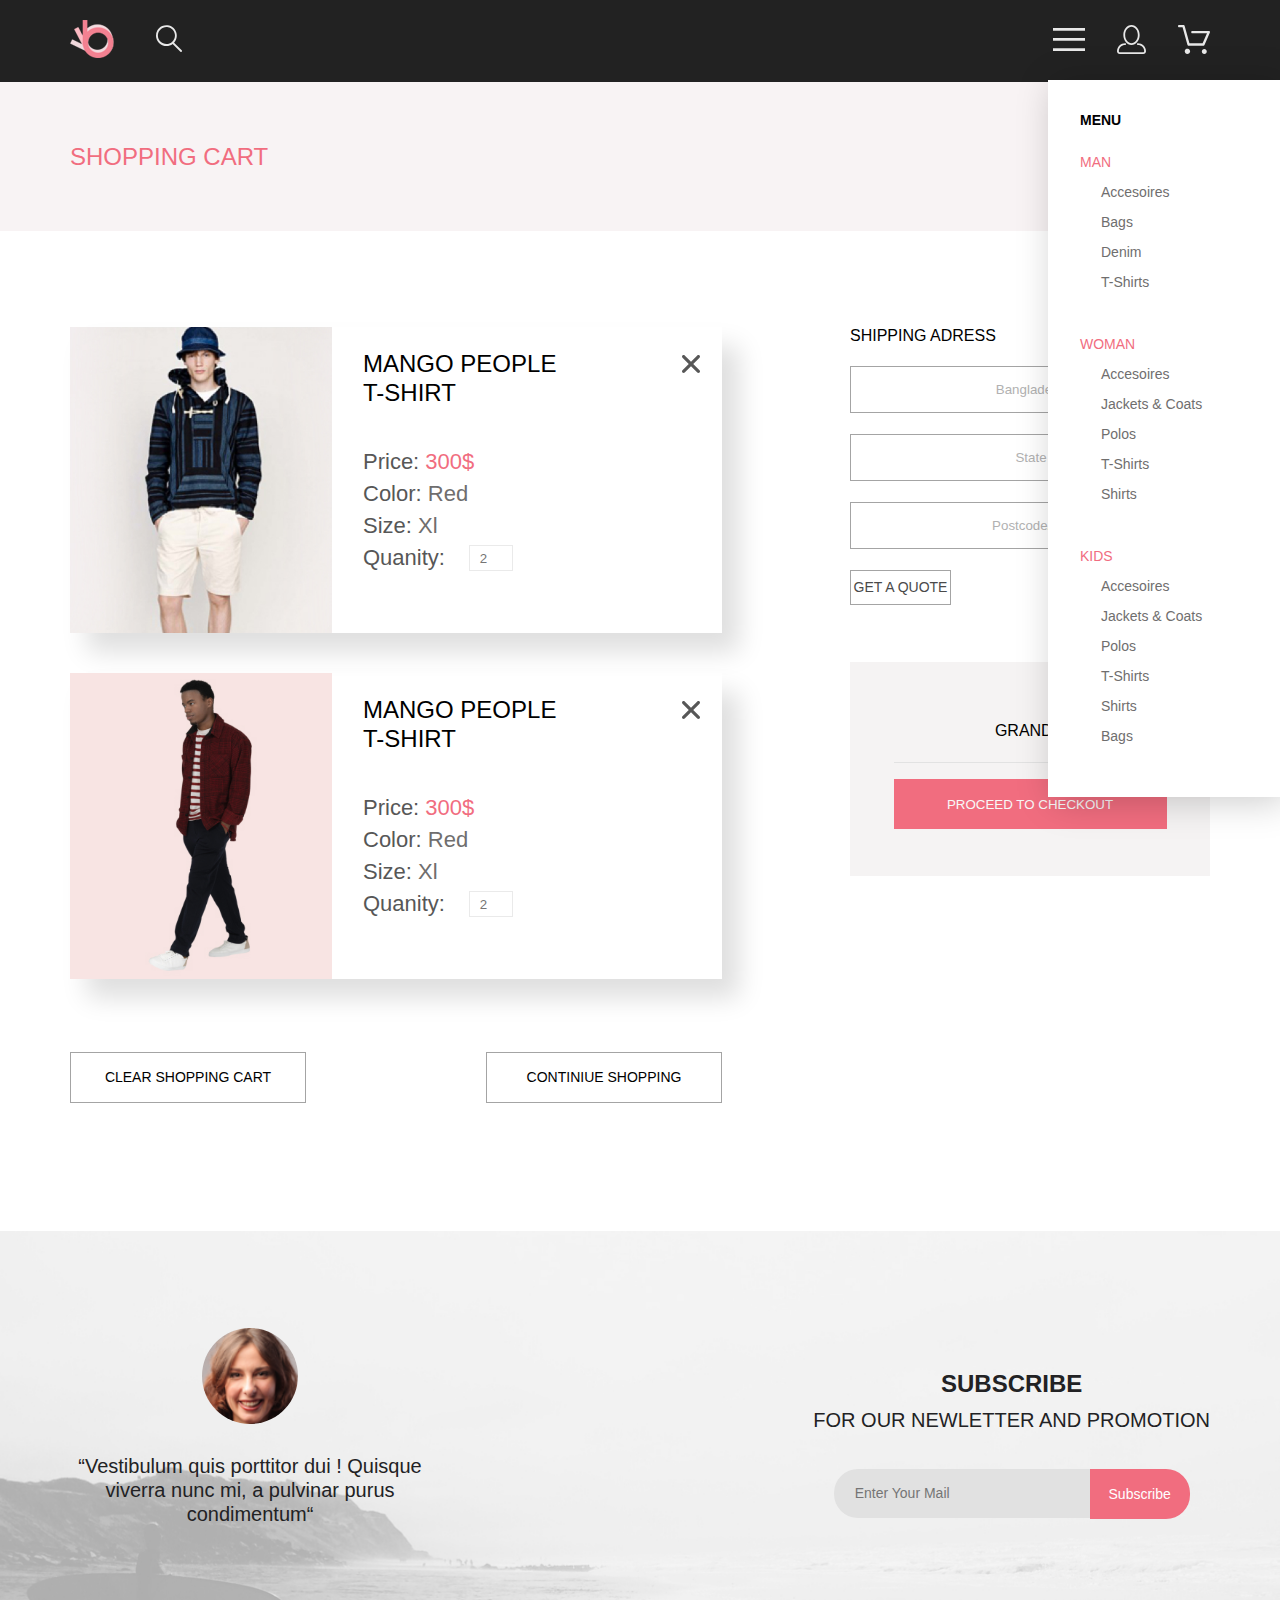
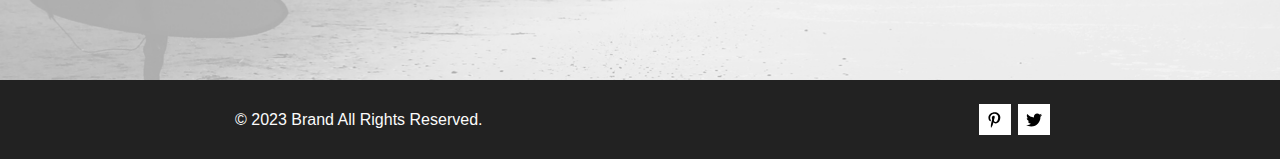
==== commit 316fe6e0: "adaptive max-width 767px" ====
--- a/cart.html
+++ b/cart.html
@@ -20,8 +20,7 @@
                     <nav class="burger__nav">
                         <h3 class="burger__nav__heading">MENU</h3>
                         <div class="burger__nav__box">
-                            <div class="burger__nav__item">
-                                <a href="catalog.html" class="burger__nav__title">MAN</a>
+                            <div class="burger__nav__item"><a href="catalog.html" class="burger__nav__title">MAN</a>
                             </div>
                             <ul class="burger__nav__links-list">
                                 <li><a class="burger__nav__link" href="#">Accesoires</a></li>
@@ -31,8 +30,7 @@
                             </ul>
                         </div>
                         <div class="burger__nav__box">
-                            <div class="burger__nav__item">
-                                <a href="catalog.html" class="burger__nav__title">WOMAN</a>
+                            <div class="burger__nav__item"><a href="catalog.html" class="burger__nav__title">WOMAN</a>
                             </div>
                             <ul class="burger__nav__links-list">
                                 <li><a class="burger__nav__link" href="#">Accesoires</a></li>
@@ -43,8 +41,7 @@
                             </ul>
                         </div>
                         <div class="burger__nav__box">
-                            <div class="burger__nav__item">
-                                <a href="catalog.html" class="burger__nav__title">KIDS</a>
+                            <div class="burger__nav__item"><a href="catalog.html" class="burger__nav__title">KIDS</a>
                             </div>
                             <ul class="burger__nav__links-list">
                                 <li><a class="burger__nav__link" href="#">Accesoires</a></li>
@@ -55,11 +52,10 @@
                                 <li><a class="burger__nav__link" href="#">Bags</a></li>
                             </ul>
                         </div>
-
                     </nav>
-                </div>
-                <a class="account-icon" href="registration.html"><img src="img/logo-account.svg" alt="account"></a>
-                <a class="basket-icon" href="cart.html"><img src="img/logo-basket.svg" alt="basket"></a>
+                </div><a class="account-icon" href="registration.html"><img src="img/logo-account.svg"
+                        alt="account"></a><a class="basket-icon" href="cart.html"><img src="img/logo-basket.svg"
+                        alt="basket"></a>
             </div>
         </header>
         <section class="top-head center">
@@ -68,10 +64,10 @@
         <div class="cart__content center">
             <div class="cart__content__left">
                 <div class="product__add">
-                    <section class="product__add__item"><img width="262px" src="img/product-3.jpg" alt="">
+                    <section class="product__add__item"><img src="img/product-3.jpg" alt="">
                         <div class="product__add__item__info">
                             <div class="product__add__item__info__title"><a href="product.html"
-                                    class="product__add__item__info__link">MANGO <br>PEOPLE T-SHIRT</a></div>
+                                    class="product__add__item__info__link">MANGO PEOPLE T-SHIRT</a></div>
                             <div class="product__add__item__info__filter">
                                 <p class="product__add__item__info__filter__category">Price: <span
                                         class="product__add__item__info__filter__condition-price">300$</span></p>
@@ -89,12 +85,13 @@
                                 viewBox="0 0 18 18" fill="none" xmlns="http://www.w3.org/2000/svg">
                                 <path
                                     d="M11.2453 9L17.5302 2.71516C17.8285 2.41741 17.9962 2.01336 17.9966 1.59191C17.997 1.17045 17.8299 0.76611 17.5322 0.467833C17.2344 0.169555 16.8304 0.00177586 16.4089 0.00140366C15.9875 0.00103146 15.5831 0.168097 15.2848 0.465848L9 6.75069L2.71516 0.465848C2.41688 0.167571 2.01233 0 1.5905 0C1.16868 0 0.764125 0.167571 0.465848 0.465848C0.167571 0.764125 0 1.16868 0 1.5905C0 2.01233 0.167571 2.41688 0.465848 2.71516L6.75069 9L0.465848 15.2848C0.167571 15.5831 0 15.9877 0 16.4095C0 16.8313 0.167571 17.2359 0.465848 17.5342C0.764125 17.8324 1.16868 18 1.5905 18C2.01233 18 2.41688 17.8324 2.71516 17.5342L9 11.2493L15.2848 17.5342C15.5831 17.8324 15.9877 18 16.4095 18C16.8313 18 17.2359 17.8324 17.5342 17.5342C17.8324 17.2359 18 16.8313 18 16.4095C18 15.9877 17.8324 15.5831 17.5342 15.2848L11.2453 9Z"
-                                    fill="#575757" /></svg></a>
+                                    fill="#575757" />
+                            </svg></a>
                     </section>
                     <section class="product__add__item"><img src="img/product-2.jpg" alt="">
                         <div class="product__add__item__info">
                             <div class="product__add__item__info__title"><a href="product.html"
-                                    class="product__add__item__info__link">MANGO <br>PEOPLE T-SHIRT</a></div>
+                                    class="product__add__item__info__link">MANGO PEOPLE T-SHIRT</a></div>
                             <div class="product__add__item__info__filter">
                                 <p class="product__add__item__info__filter__category">Price: <span
                                         class="product__add__item__info__filter__condition-price">300$</span></p>
@@ -112,21 +109,21 @@
                                 viewBox="0 0 18 18" fill="none" xmlns="http://www.w3.org/2000/svg">
                                 <path
                                     d="M11.2453 9L17.5302 2.71516C17.8285 2.41741 17.9962 2.01336 17.9966 1.59191C17.997 1.17045 17.8299 0.76611 17.5322 0.467833C17.2344 0.169555 16.8304 0.00177586 16.4089 0.00140366C15.9875 0.00103146 15.5831 0.168097 15.2848 0.465848L9 6.75069L2.71516 0.465848C2.41688 0.167571 2.01233 0 1.5905 0C1.16868 0 0.764125 0.167571 0.465848 0.465848C0.167571 0.764125 0 1.16868 0 1.5905C0 2.01233 0.167571 2.41688 0.465848 2.71516L6.75069 9L0.465848 15.2848C0.167571 15.5831 0 15.9877 0 16.4095C0 16.8313 0.167571 17.2359 0.465848 17.5342C0.764125 17.8324 1.16868 18 1.5905 18C2.01233 18 2.41688 17.8324 2.71516 17.5342L9 11.2493L15.2848 17.5342C15.5831 17.8324 15.9877 18 16.4095 18C16.8313 18 17.2359 17.8324 17.5342 17.5342C17.8324 17.2359 18 16.8313 18 16.4095C18 15.9877 17.8324 15.5831 17.5342 15.2848L11.2453 9Z"
-                                    fill="#575757" /></svg></a>
+                                    fill="#575757" />
+                            </svg></a>
                     </section>
                 </div>
                 <div class="cart__content__left__buttons">
-                    <div class="cart__content__left__buttons__button">CLEAR SHOPPING CART</div>
-                    <div class="cart__content__left__buttons__button">CONTINUE SHOPPING</div>
+                    <div class="cart__content__left__buttons__button">Clear shopping cart</div>
+                    <div class="cart__content__left__buttons__button">Continiue shopping</div>
                 </div>
             </div>
             <div class="cart__content__right">
                 <section class="address__info">
-                    <div class="addres__info__title">SHIPPING ADRESS</div>
-                    <input class="address__info__input" type="text" placeholder="Bangladesh">
-                    <input class="address__info__input" type="text" placeholder="State">
-                    <input class="address__info__input" type="text" placeholder="Postcode/Zip">
-                    <button class="address__info__button">GET A QUOTE</button>
+                    <div class="addres__info__title">SHIPPING ADRESS</div><input class="address__info__input"
+                        type="text" placeholder="Bangladesh"><input class="address__info__input" type="text"
+                        placeholder="State"><input class="address__info__input" type="text"
+                        placeholder="Postcode/Zip"><button class="address__info__button">Get a quote</button>
                 </section>
                 <section class="final__score">
                     <div class="final__score__info">
@@ -138,8 +135,7 @@
                             <div class="final__score__info__grand__total__text">GRAND TOTAL</div>
                             <div class="final__score__info__grand__total__amount">$900</div>
                         </div>
-                    </div>
-                    <button class="final__score__button">PROCEED TO CHECKOUT</button>
+                    </div><button class="final__score__button">PROCEED TO CHECKOUT</button>
                 </section>
             </div>
         </div>
--- a/style.css
+++ b/style.css
@@ -4,7 +4,7 @@
 }
 
 img {
-  max-width: 100%;
+  width: auto;
 }
 
 a {
@@ -67,7 +67,7 @@
   width: 232px;
   padding: 32px;
   box-sizing: border-box;
-  z-index: 1;
+  z-index: 2;
   position: absolute;
   top: 80px;
   right: 0;
@@ -385,6 +385,7 @@
   height: 49px;
 }
 .subscribe__text-field__input {
+  box-sizing: border-box;
   width: 256px;
   font-weight: 400;
   font-size: 14px;
@@ -647,7 +648,7 @@
   color: #6F6E6E;
 }
 
-.product-box {
+.product__box-content {
   display: flex;
   justify-content: center;
   align-items: center;
@@ -718,9 +719,42 @@
   color: #F16D7F;
 }
 
+.advantages {
+  background-color: #222;
+  padding-top: 104px;
+  padding-bottom: 104px;
+  display: flex;
+  flex-direction: row;
+  flex-wrap: wrap;
+  justify-content: center;
+  gap: 30px;
+}
+.advantages__item {
+  width: 360px;
+  display: flex;
+  flex-direction: column;
+  align-items: center;
+  gap: 24px;
+  justify-content: space-between;
+}
+.advantages__heading {
+  font-style: normal;
+  font-weight: 400;
+  font-size: 20px;
+  line-height: 24px;
+  color: #FBFBFB;
+}
+.advantages__text {
+  font-style: normal;
+  font-weight: 300;
+  font-size: 14px;
+  line-height: 17px;
+  text-align: center;
+  color: #FBFBFB;
+}
+
 .slider {
-  padding-top: 11px;
-  padding-bottom: 42px;
+  height: 777px;
   background: #F7F7F7;
   border: 1px solid #EAEAEA;
   display: flex;
@@ -763,7 +797,15 @@
   display: flex;
   flex-direction: column;
   align-items: center;
-  padding-bottom: 128px;
+  margin-bottom: 128px;
+}
+
+.product-box {
+  margin-bottom: 128px;
+  display: flex;
+  flex-direction: row;
+  gap: 30px;
+  margin-bottom: 128px;
 }
 
 .product__card {
@@ -779,7 +821,10 @@
 }
 
 .product__card__description {
-  width: 641px;
+  box-sizing: border-box;
+  width: 375px;
+  padding-left: 24px;
+  padding-right: 24px;
   display: flex;
   flex-direction: column;
   align-items: center;
@@ -810,7 +855,6 @@
   margin-bottom: 48px;
 }
 .product__card__description-info {
-  width: 555px;
   font-style: normal;
   font-weight: 300;
   font-size: 14px;
@@ -831,6 +875,14 @@
 .product__card__footer {
   margin-top: 48.5px;
   margin-bottom: 60.5px;
+}
+
+.cart__button {
+  display: flex;
+  flex-direction: row;
+  align-items: center;
+  gap: 24px;
+  padding-left: 24px;
 }
 
 .product {
@@ -910,6 +962,7 @@
 }
 .product__add__item__info__title {
   margin-bottom: 42px;
+  width: 220px;
 }
 .product__add__item__info__link {
   font-style: normal;
@@ -975,6 +1028,7 @@
   font-weight: 300;
   font-size: 14px;
   line-height: 17px;
+  text-transform: uppercase;
   color: #000;
   width: 234px;
   height: 49px;
@@ -1022,8 +1076,9 @@
 .address__info__button {
   font-style: normal;
   font-weight: 300;
-  font-size: 11px;
-  line-height: 13px;
+  font-size: 14px;
+  line-height: 17px;
+  text-transform: uppercase;
   color: #4A4A4A;
   width: 101px;
   height: 35px;
@@ -1133,6 +1188,7 @@
   gap: 21px;
 }
 .registration__form__item__input {
+  box-sizing: border-box;
   width: 358px;
   height: 44px;
   border: 1px solid #A4A4A4;
@@ -1323,9 +1379,15 @@
   .product-box {
     gap: 16px;
   }
+  .advantages {
+    padding-top: 48px;
+    padding-bottom: 64px;
+    gap: 48px;
+  }
   .filter-sort {
     padding-top: 24px;
     height: 112px;
+    justify-content: space-between;
   }
   .none {
     margin: 0 auto;
@@ -1347,6 +1409,9 @@
   }
   .product__add {
     align-items: center;
+  }
+  .product__add__item {
+    width: 734px;
   }
   .cart__content__right {
     flex-direction: row;
@@ -1430,32 +1495,144 @@
   .feature__item__text {
     padding-top: 15px;
   }
+  .subscribe {
+    min-height: 550px;
+    flex-direction: column;
+    padding-bottom: 110px;
+  }
+  .author {
+    margin-top: 64px;
+  }
+  .subscribe__info {
+    margin-top: 59px;
+    margin-bottom: 22px;
+  }
+  .subscribe__info__text {
+    font-size: 15px;
+  }
+  .contacts {
+    box-sizing: border-box;
+    height: 143px;
+    padding-top: 43px;
+    padding-bottom: 10px;
+    flex-direction: column-reverse;
+    gap: 25px;
+  }
+  .filter {
+    width: auto;
+  }
+  .filter__title {
+    left: -999999px;
+    visibility: hidden;
+    position: absolute;
+  }
+  .filter__summary svg {
+    width: 38px;
+    height: 25px;
+  }
+  .sort {
+    gap: 18px;
+  }
+  .sort__title {
+    font-size: 12px;
+    line-height: 14px;
+  }
   .top-head {
     flex-direction: column;
     gap: 32px;
     padding-top: 24px;
     padding-bottom: 46px;
   }
-  .subscribe {
-    min-height: 550px;
+  .product__card-box {
+    margin-bottom: 64px;
+  }
+  .product-box {
     flex-direction: column;
-    padding-bottom: 110px;
-  }
-  .author {
-    margin-top: 64px;
-  }
-  .subscribe__info {
-    margin-top: 59px;
-    margin-bottom: 22px;
-  }
-  .subscribe__info__text {
-    font-size: 15px;
-  }
-  .contacts {
-    height: 143px;
-    padding-top: 43px;
-    padding-bottom: 10px;
-    flex-direction: column-reverse;
+  }
+  .sort__title {
+    font-size: 12px;
+    line-height: 14px;
+  }
+  .cart__content {
+    gap: 48px;
+    margin-top: 39px;
+    margin-bottom: 96px;
+  }
+  .product__add__item {
+    width: 358px;
+  }
+  .product__add__item__close {
+    top: 16px;
+    right: 12px;
+  }
+  .product__add__item__close svg {
+    width: 10px;
+    height: 10px;
+  }
+  .product__add__item img {
+    width: 144px;
+  }
+  .product__add__item__info {
+    padding: 13px 13px 38px 17px;
+  }
+  .product__add__item__info__title {
+    margin-bottom: 26px;
+    width: 144px;
+  }
+  .product__add__item__info__link {
+    font-size: 16px;
+    line-height: 19px;
+  }
+  .product__add__item__info__filter {
+    gap: 4px;
+  }
+  .product__add__item__info__filter__category {
+    font-size: 14px;
+    line-height: 17px;
+  }
+  .product__add__item__info__filter__condition-price {
+    font-size: 14px;
+    line-height: 17px;
+  }
+  .product__add__item__info__filter__condition {
+    font-size: 14px;
+    line-height: 17px;
+  }
+  .product__add__item__info__filter__quanity {
+    gap: 16px;
+  }
+  .product__add__item__info__filter__quanity__input {
+    width: 24px;
+    height: 15px;
+    border: 1px solid #EAEAEA;
+  }
+  .cart__content__left__buttons {
+    margin-top: 30px;
+    gap: 10px;
+  }
+  .cart__content__left__buttons__button {
+    font-size: 12px;
+    line-height: 14px;
+    width: 175px;
+    height: 33px;
+    text-transform: none;
+  }
+  .cart__content__right {
+    flex-direction: column;
+    gap: 48px;
+  }
+  .address__info__button {
+    text-transform: none;
+  }
+  .final__score {
+    margin-top: 0;
+  }
+  .top-head {
+    padding-top: 60px;
+    padding-bottom: 60px;
+  }
+  .registration__content {
+    flex-direction: column;
     gap: 40px;
   }
 }/*# sourceMappingURL=style.css.map */